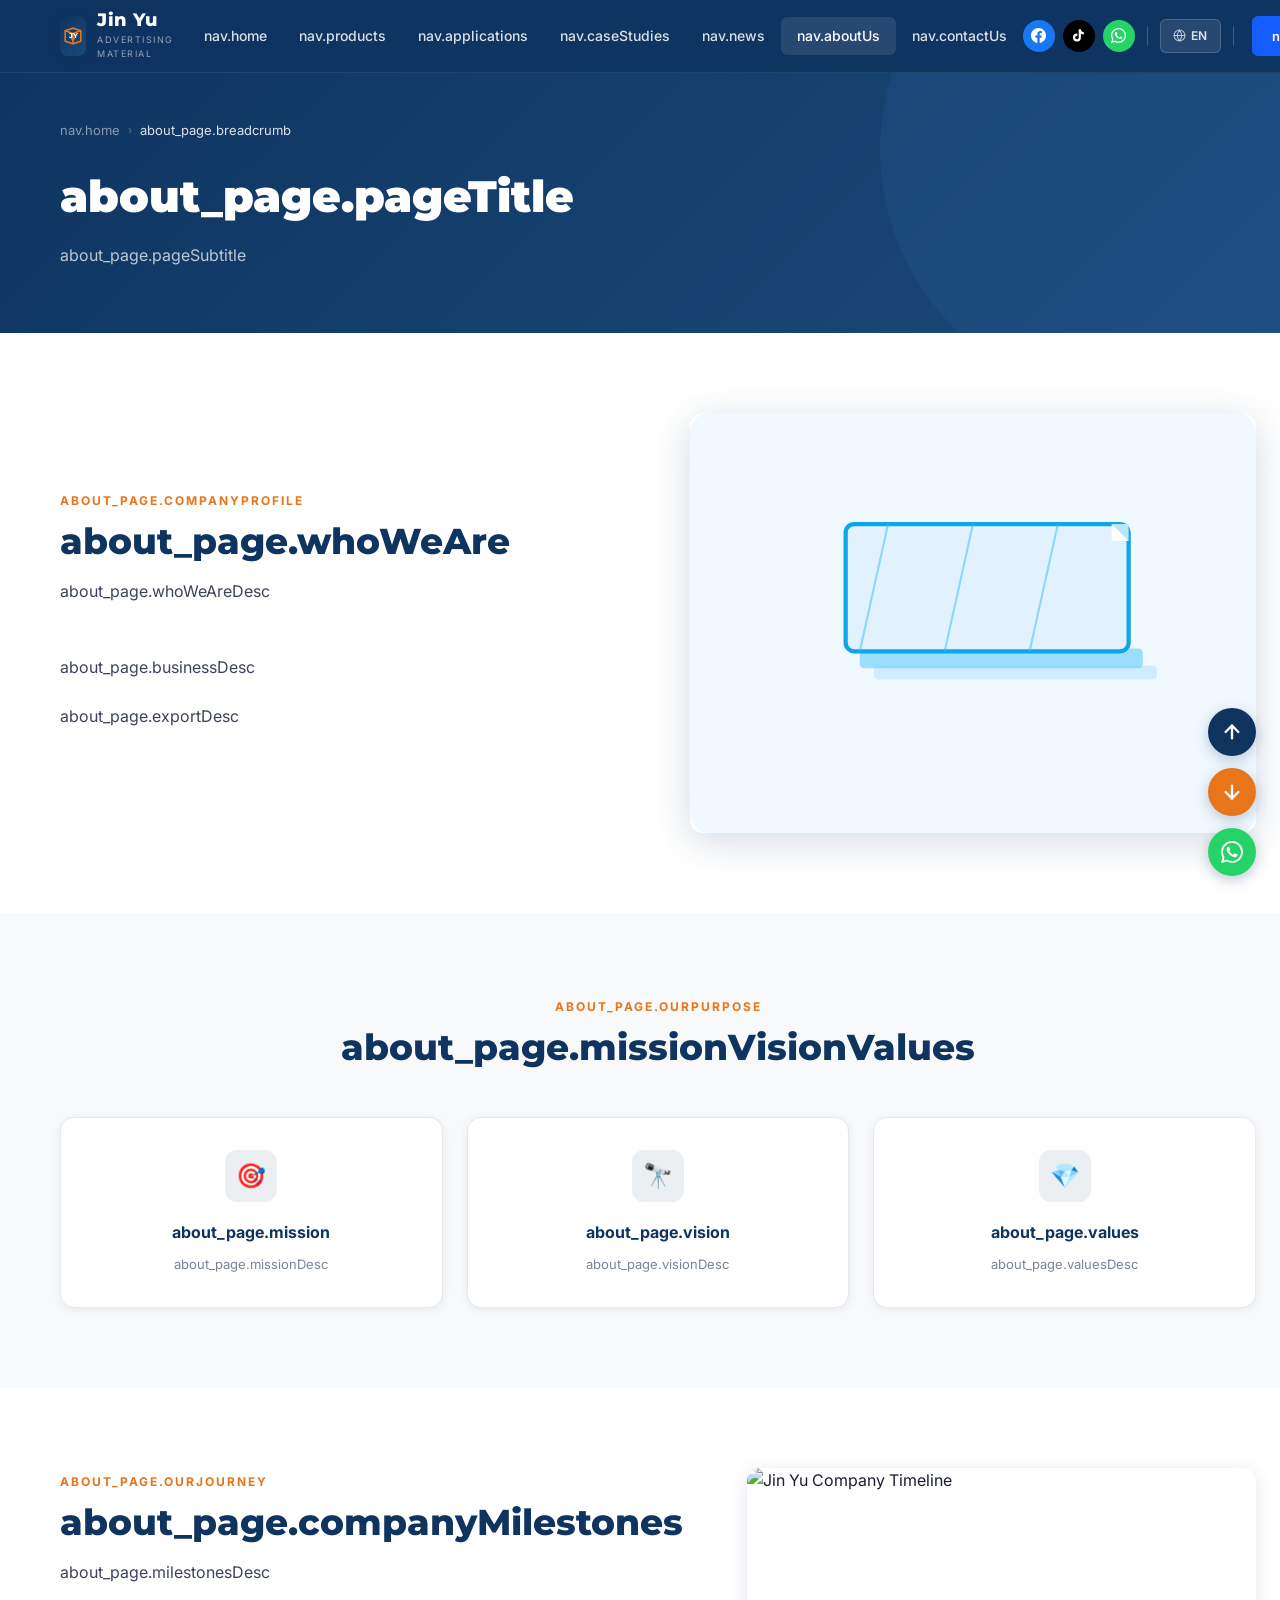
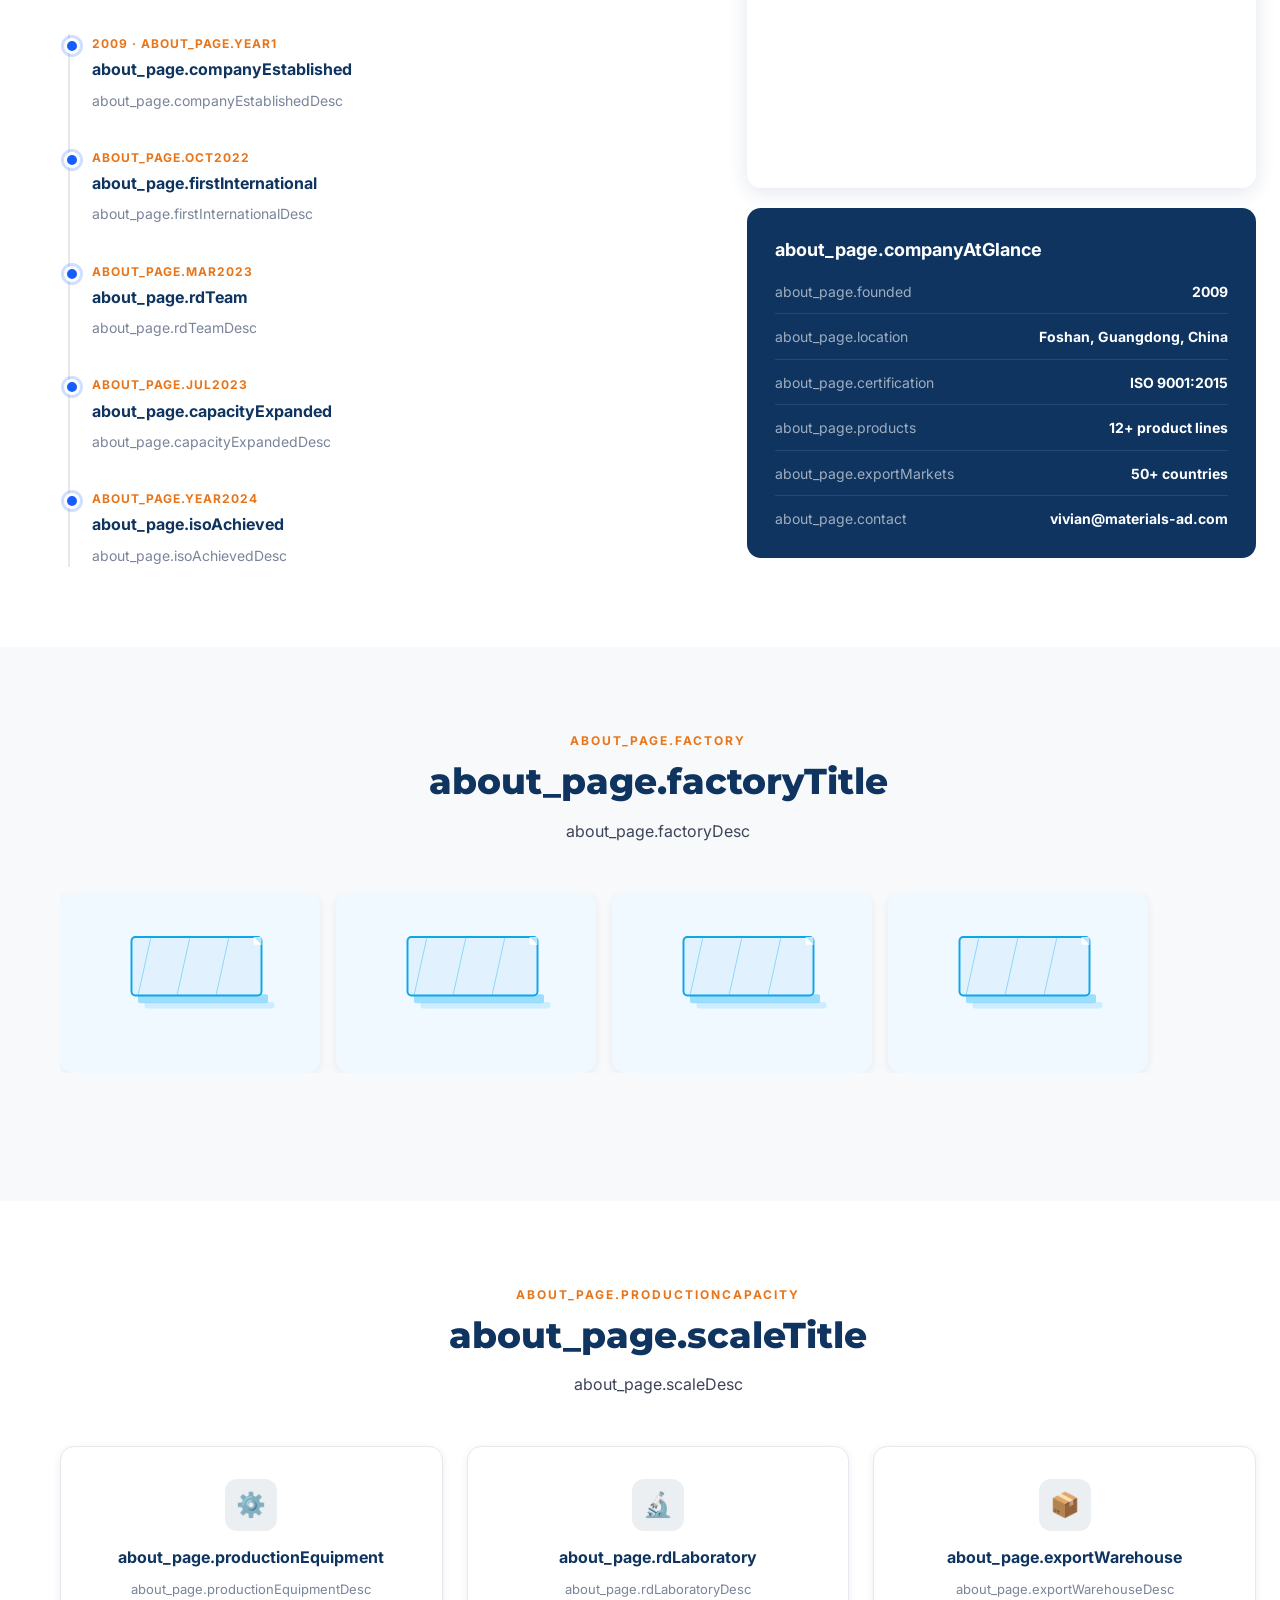
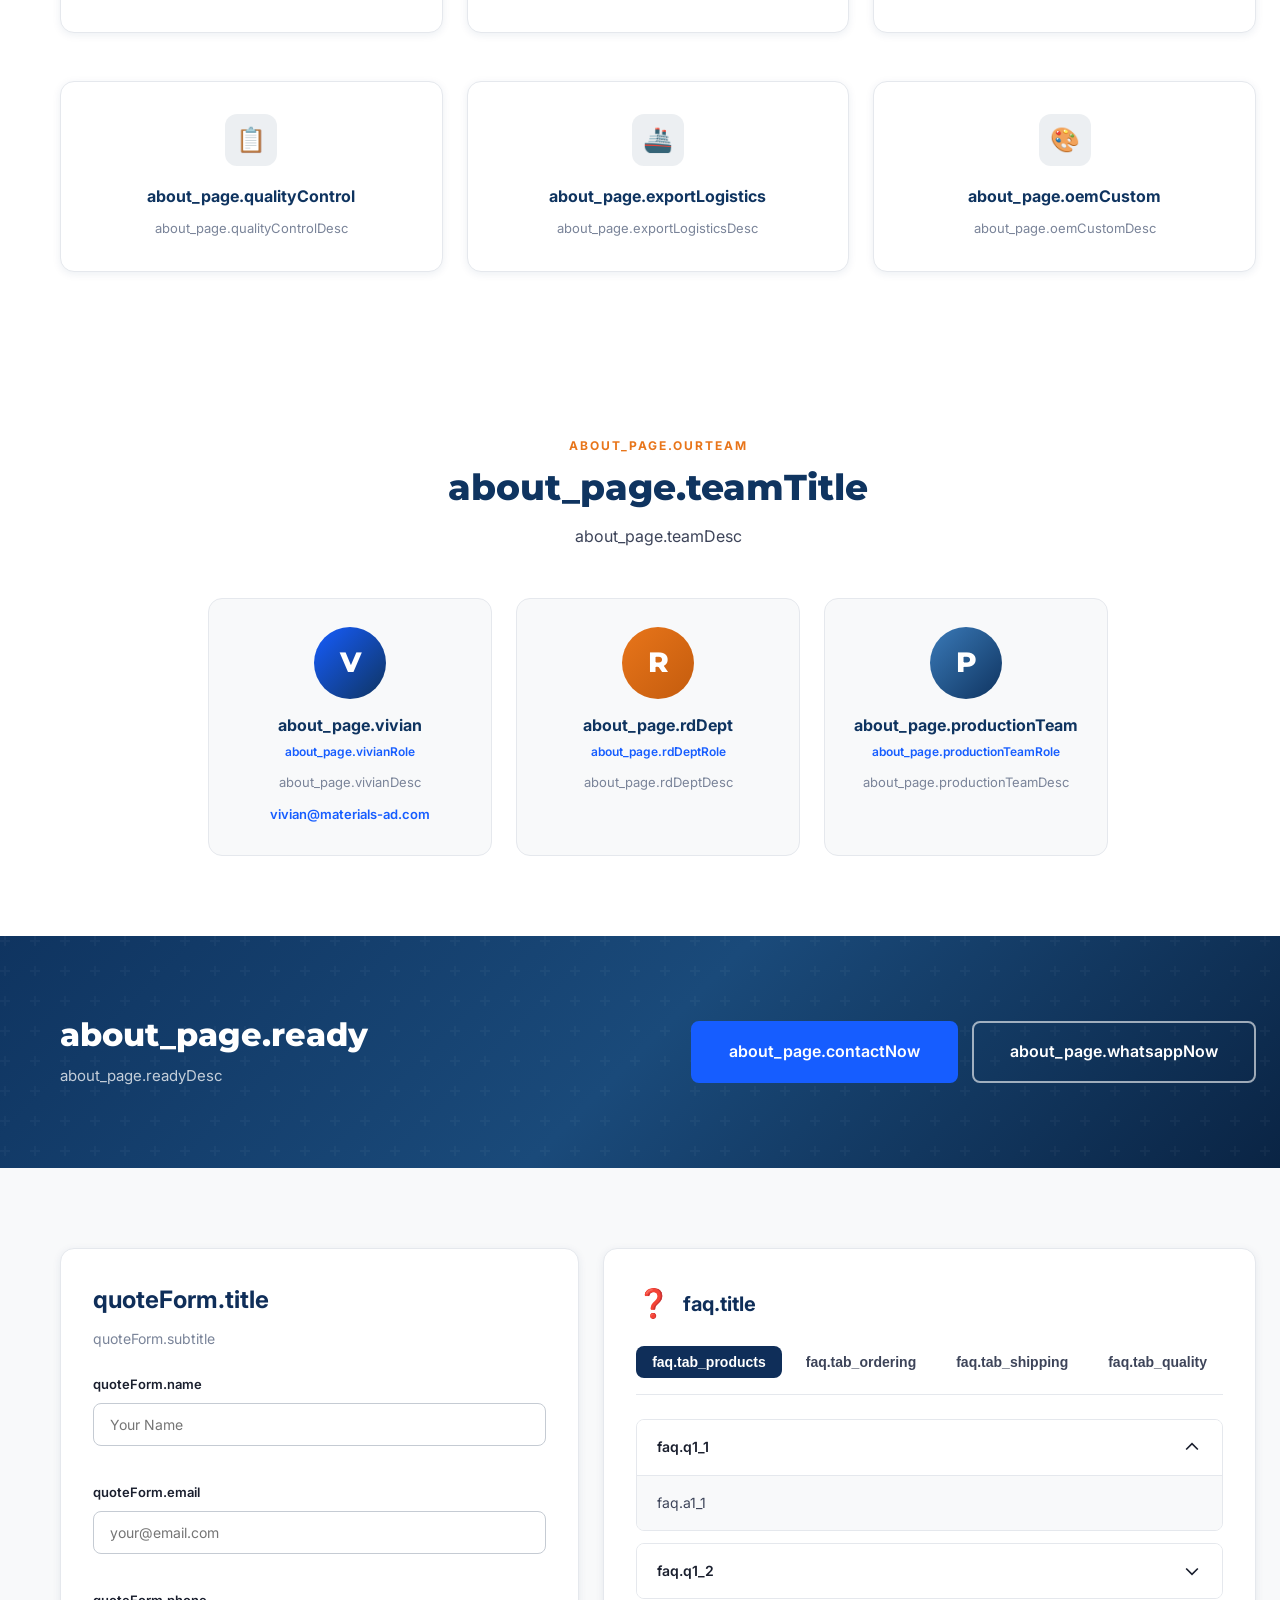
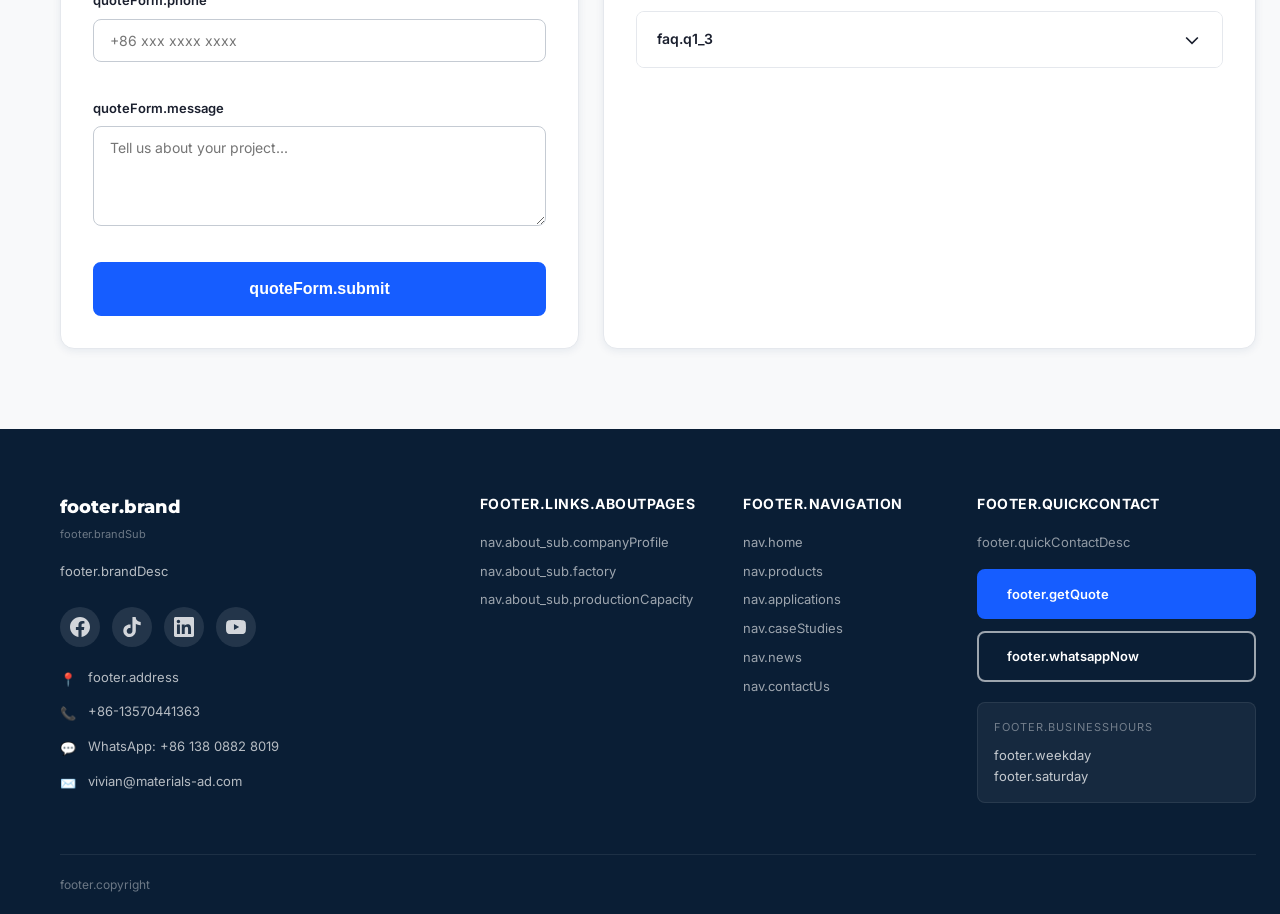
==== about.html @ 08050e9d "init frontend 2026" ====
﻿<!DOCTYPE html>
<html lang="en">
<head>
  <meta charset="UTF-8" />
  <meta name="viewport" content="width=device-width, initial-scale=1.0" />
  <title>About Us – Company Profile, Factory, Certificates | Jin Yu Advertising Material</title>
  <meta name="description" content="Foshan Jin Yu Advertising Material Co., Ltd – established 2009, ISO 9001 certified manufacturer in Foshan China. Company profile, factory facilities, production capacity and certifications." />
  <meta name="keywords" content="Jin Yu advertising material company profile, Foshan advertising manufacturer, ISO 9001 PVC foam board factory, advertising material exporter China" />
  <link rel="canonical" href="https://www.jinyu2021.com/about.html" />
  <link rel="stylesheet" href="styles.css" />
  <script src="i18n.js?v=13"></script>
  <script src="api.js"></script>
</head>
<body id="top">

<nav class="navbar" id="navbar">
  <div class="container">
    <div class="nav-inner">
      <a href="index.html" class="nav-logo">
        <div class="logo-icon">
          <svg viewBox="0 0 40 40" fill="none" xmlns="http://www.w3.org/2000/svg">
            <path d="M8 28V12L20 8L32 12V28L20 32L8 28Z" stroke="#E8751A" stroke-width="2.5" fill="none"/>
            <path d="M8 12L20 16L32 12" stroke="#E8751A" stroke-width="2.5"/>
            <path d="M20 16V32" stroke="#E8751A" stroke-width="2.5"/>
            <circle cx="20" cy="24" r="3" fill="#E8751A"/>
            <text x="20" y="23" text-anchor="middle" fill="white" font-size="10" font-weight="800" font-family="Montserrat">JY</text>
          </svg>
        </div>
        <div class="logo-text"><div class="logo-name">Jin Yu</div><div class="logo-sub">Advertising Material</div></div>
      </a>
      <ul class="nav-menu" id="navMenu">
        <li class="nav-item"><a href="index.html" class="nav-link" data-i18n="nav.home">Home</a></li>
        <li class="nav-item">
          <a href="products.html" class="nav-link" data-i18n="nav.products">Products <svg viewBox="0 0 10 6" fill="none" xmlns="http://www.w3.org/2000/svg"><path d="M1 1l4 4 4-4" stroke="currentColor" stroke-width="1.5" stroke-linecap="round"/></svg></a>
          <div class="dropdown">
            <a href="products.html#advertising-media" data-i18n="products_page.cat.advertisingMedia">Advertising Media</a>
            <a href="products.html#advertising-panel" data-i18n="products_page.cat.advertisingPanel">Advertising Panel</a>
            <a href="products.html#display-stand" data-i18n="products_page.cat.displayStand">Display Stand</a>
            <a href="products.html#accessory" data-i18n="products_page.cat.accessory">Accessory</a>
          </div>
        </li>
        <li class="nav-item">
          <a href="applications.html" class="nav-link" data-i18n="nav.applications">Applications <svg viewBox="0 0 10 6" fill="none"><path d="M1 1l4 4 4-4" stroke="currentColor" stroke-width="1.5" stroke-linecap="round"/></svg></a>
          <div class="dropdown">
            <a href="applications.html#sign-board" data-i18n="nav.applications_sub.signBoard">Sign Board</a>
            <a href="applications.html#light-box" data-i18n="nav.applications_sub.lightBox">Light Box</a>
            <a href="applications.html#digital-printing" data-i18n="nav.applications_sub.digitalPrinting">Digital Printing</a>
            <a href="applications.html#outdoor-advertising" data-i18n="nav.applications_sub.outdoorAdvertising">Outdoor Advertising</a>
            <a href="applications.html#exhibition-display" data-i18n="nav.applications_sub.exhibitionDisplay">Exhibition Display</a>
          </div>
        </li>
        <li class="nav-item">
          <a href="case-studies.html" class="nav-link" data-i18n="nav.caseStudies">Case Studies <svg viewBox="0 0 10 6" fill="none"><path d="M1 1l4 4 4-4" stroke="currentColor" stroke-width="1.5" stroke-linecap="round"/></svg></a>
          <div class="dropdown">
            <a href="case-studies.html#supermarket" data-i18n="nav.caseStudies_sub.supermarket">Supermarket Sign Project</a>
            <a href="case-studies.html#mall-lightbox" data-i18n="nav.caseStudies_sub.mallLightbox">Mall Light Box Project</a>
            <a href="case-studies.html#outdoor-billboard" data-i18n="nav.caseStudies_sub.outdoorBillboard">Outdoor Billboard Project</a>
            <a href="case-studies.html#shop-sign" data-i18n="nav.caseStudies_sub.shopSign">Shop Sign Project</a>
          </div>
        </li>
        <li class="nav-item">
          <a href="news.html" class="nav-link" data-i18n="nav.news">News <svg viewBox="0 0 10 6" fill="none"><path d="M1 1l4 4 4-4" stroke="currentColor" stroke-width="1.5" stroke-linecap="round"/></svg></a>
          <div class="dropdown">
            <a href="news.html#industry-knowledge" data-i18n="nav.blog_sub.industryKnowledge">Industry Knowledge</a>
            <a href="news.html#material-guide" data-i18n="nav.blog_sub.materialGuide">Material Guide</a>
            <a href="news.html#printing-technology" data-i18n="nav.blog_sub.printingTechnology">Printing Technology</a>
          </div>
        </li>
        <li class="nav-item">
          <a href="about.html" class="nav-link active" data-i18n="nav.aboutUs">About Us <svg viewBox="0 0 10 6" fill="none"><path d="M1 1l4 4 4-4" stroke="currentColor" stroke-width="1.5" stroke-linecap="round"/></svg></a>
          <div class="dropdown">
            <a href="#company-profile" data-i18n="nav.about_sub.companyProfile">Company Profile</a>
            <a href="#factory" data-i18n="nav.about_sub.factory">Factory</a>
            <a href="#production-capacity" data-i18n="nav.about_sub.productionCapacity">Production Capacity</a>
            <!-- <a href="#certificates">Certificates</a> 暂时隐藏 -->
          </div>
        </li>
        <li class="nav-item"><a href="contact.html" class="nav-link" data-i18n="nav.contactUs">Contact Us</a></li>
      </ul>
      <!-- Nav Right: Social + Lang + CTA -->
      <div class="nav-right">
        <div class="nav-social">
          <a href="https://facebook.com" target="_blank" rel="noopener" class="nav-social-icon facebook" title="Facebook">
            <svg viewBox="0 0 24 24" xmlns="http://www.w3.org/2000/svg"><path d="M24 12.073C24 5.405 18.627 0 12 0S0 5.405 0 12.073C0 18.1 4.388 23.094 10.125 24v-8.437H7.078v-3.49h3.047V9.41c0-3.025 1.792-4.697 4.533-4.697 1.312 0 2.686.236 2.686.236v2.97h-1.513c-1.491 0-1.956.93-1.956 1.886v2.267h3.328l-.532 3.49h-2.796V24C19.612 23.094 24 18.1 24 12.073z"/></svg>
          </a>
          <a href="https://tiktok.com" target="_blank" rel="noopener" class="nav-social-icon tiktok" title="TikTok">
            <svg viewBox="0 0 24 24" xmlns="http://www.w3.org/2000/svg"><path d="M19.59 6.69a4.83 4.83 0 01-3.77-4.25V2h-3.45v13.67a2.89 2.89 0 01-2.88 2.5 2.89 2.89 0 01-2.89-2.89 2.89 2.89 0 012.89-2.89c.28 0 .54.04.79.1V9.01a6.33 6.33 0 00-.79-.05 6.34 6.34 0 00-6.34 6.34 6.34 6.34 0 006.34 6.34 6.34 6.34 0 006.33-6.34V8.67a8.2 8.2 0 004.79 1.53V6.75a4.85 4.85 0 01-1.02-.06z"/></svg>
          </a>
          <a href="https://wa.me/8613808828019" target="_blank" rel="noopener" class="nav-social-icon whatsapp" title="WhatsApp">
            <svg viewBox="0 0 24 24" xmlns="http://www.w3.org/2000/svg"><path d="M17.472 14.382c-.297-.149-1.758-.867-2.03-.967-.273-.099-.471-.148-.67.15-.197.297-.767.966-.94 1.164-.173.199-.347.223-.644.075-.297-.15-1.255-.463-2.39-1.475-.883-.788-1.48-1.761-1.653-2.059-.173-.297-.018-.458.13-.606.134-.133.298-.347.446-.52.149-.174.198-.298.298-.497.099-.198.05-.371-.025-.52-.075-.149-.669-1.612-.916-2.207-.242-.579-.487-.5-.669-.51-.173-.008-.371-.01-.57-.01-.198 0-.52.074-.792.372-.272.297-1.04 1.016-1.04 2.479 0 1.462 1.065 2.875 1.213 3.074.149.198 2.096 3.2 5.077 4.487.709.306 1.262.489 1.694.625.712.227 1.36.195 1.871.118.571-.085 1.758-.719 2.006-1.413.248-.694.248-1.289.173-1.413-.074-.124-.272-.198-.57-.347m-5.421 7.403h-.004a9.87 9.87 0 01-5.031-1.378l-.361-.214-3.741.982.998-3.648-.235-.374a9.86 9.86 0 01-1.51-5.26c.001-5.45 4.436-9.884 9.888-9.884 2.64 0 5.122 1.03 6.988 2.898a9.825 9.825 0 012.893 6.994c-.003 5.45-4.437 9.884-9.885 9.884m8.413-18.297A11.815 11.815 0 0012.05 0C5.495 0 .16 5.335.157 11.892c0 2.096.547 4.142 1.588 5.945L.057 24l6.305-1.654a11.882 11.882 0 005.683 1.448h.005c6.554 0 11.89-5.335 11.893-11.893a11.821 11.821 0 00-3.48-8.413z"/></svg>
          </a>
        </div>
        <div class="nav-divider"></div>
        <div class="nav-lang" id="language-switcher">
          <div class="lang-display">
            <svg viewBox="0 0 24 24" fill="none" stroke="currentColor" stroke-width="2" stroke-linecap="round" stroke-linejoin="round"><circle cx="12" cy="12" r="10"/><line x1="2" y1="12" x2="22" y2="12"/><path d="M12 2a15.3 15.3 0 014 10 15.3 15.3 0 01-4 10 15.3 15.3 0 01-4-10 15.3 15.3 0 014-10z"/></svg>
            <span class="lang-code">EN</span>
          </div>
        </div>
        <div class="nav-divider"></div>
        <a href="contact.html" class="btn btn-primary btn-sm nav-cta" data-i18n="nav.getQuote">Get a Quote</a>
      </div>
      <div class="nav-hamburger" id="hamburger" onclick="toggleMenu()"><span></span><span></span><span></span></div>
    </div>
  </div>
</nav>

<div class="page-banner">
  <div class="container">
    <div class="breadcrumb">
      <a href="index.html" data-i18n="nav.home">Home</a><span class="sep">›</span><span class="current" data-i18n="about_page.breadcrumb">About Us</span>
    </div>
    <h1 data-i18n="about_page.pageTitle">About Foshan Jin Yu</h1>
    <p data-i18n="about_page.pageSubtitle">Professional advertising materials manufacturer integrating design, R&D, production and global sales since 2009.</p>
  </div>
</div>

<!-- COMPANY PROFILE -->
<section class="section" id="company-profile">
  <div class="container">
    <div style="display:grid;grid-template-columns:1fr 1fr;gap:64px;align-items:center;">
      <div>
        <div class="section-header">
          <div class="label" data-i18n="about_page.companyProfile">Company Profile</div>
          <h2 id="abt-intro-title" data-i18n="about_page.whoWeAre">Who We Are</h2>
          <p id="abt-intro-desc" data-i18n="about_page.whoWeAreDesc">Foshan Jin Yu Advertising Material Co., Ltd is a professional manufacturer of advertising materials established in 2009. We are located in the U+Zhigu Industrial Park, LiShui Town, Nanhai District, Foshan City, Guangdong Province – one of China's most concentrated hubs for advertising material production.</p>
        </div>
        <p id="abt-business-desc" style="color:var(--gray-700);line-height:1.8;margin-bottom:20px;" data-i18n="about_page.businessDesc">Our business integrates design, research and development, production and sales of advertising materials including self adhesive vinyl, PVC flex banner, PVC foam board, acrylic sheet, aluminum composite panel, PP hollow sheet, reflective sheeting, display stands and sign-making accessories.</p>
        <p id="abt-export-desc" style="color:var(--gray-700);line-height:1.8;margin-bottom:28px;" data-i18n="about_page.exportDesc">We export to Southeast Asia, Europe, the Americas, the Middle East and other global markets. Our products are known for durability, customizability, and competitive factory-direct pricing.</p>
      </div>
      <div>
        <img id="abt-company-img" src="/images/acrylic-sheet.svg" alt="Jin Yu Company Overview" style="width:100%;height:420px;object-fit:cover;border-radius:var(--radius-lg);box-shadow:var(--shadow-lg);" />
      </div>
    </div>
  </div>
</section>

<!-- COMPANY MISSION -->
<section class="section bg-light">
  <div class="container">
    <div class="section-header center">
      <div class="label" data-i18n="about_page.ourPurpose">Our Purpose</div>
      <h2 data-i18n="about_page.missionVisionValues">Mission, Vision &amp; Values</h2>
    </div>
    <div class="grid-3">
      <div class="feature-card" style="text-align:center;">
        <div class="feature-icon" style="margin:0 auto 18px;">🎯</div>
        <h3 data-i18n="about_page.mission">Mission</h3>
        <p id="abt-mission" data-i18n="about_page.missionDesc">To provide advertising professionals and sign-making businesses worldwide with reliable, high-quality materials that enable outstanding creative work at competitive factory-direct prices.</p>
      </div>
      <div class="feature-card" style="text-align:center;">
        <div class="feature-icon" style="margin:0 auto 18px;">🔭</div>
        <h3 data-i18n="about_page.vision">Vision</h3>
        <p id="abt-vision" data-i18n="about_page.visionDesc">To become a globally recognized name in advertising material manufacturing – known for product innovation, quality consistency, and strong long-term customer partnerships.</p>
      </div>
      <div class="feature-card" style="text-align:center;">
        <div class="feature-icon" style="margin:0 auto 18px;">💎</div>
        <h3 data-i18n="about_page.values">Values</h3>
        <p id="abt-values" data-i18n="about_page.valuesDesc">Quality first. Honest dealing. Continuous improvement. Customer-centric development. Every product batch must meet the standard we set for ourselves – not just what's acceptable.</p>
      </div>
    </div>
  </div>
</section>

<!-- COMPANY HISTORY / TIMELINE -->
<section class="section" id="company-history">
  <div class="container">
    <div style="display:grid;grid-template-columns:1fr 1fr;gap:64px;align-items:start;">
      <div>
        <div class="section-header">
          <div class="label" data-i18n="about_page.ourJourney">Our Journey</div>
          <h2 data-i18n="about_page.companyMilestones">Company Milestones</h2>
          <p data-i18n="about_page.milestonesDesc">From a fresh start in 2009 to an ISO-certified global exporter – here's how we got here.</p>
        </div>
        <div id="abt-timeline" class="timeline">
          <div class="timeline-item">
            <div class="timeline-dot"></div>
            <div class="timeline-date">2009 · <span data-i18n="about_page.year1">Year 1</span></div>
            <h3 data-i18n="about_page.companyEstablished">Company Established</h3>
            <p data-i18n="about_page.companyEstablishedDesc">Foshan Jin Yu Advertising Material Co., Ltd officially founded in Nanhai District, Foshan. Initial product range focused on PVC foam board and self adhesive vinyl for domestic market supply.</p>
          </div>
          <div class="timeline-item">
            <div class="timeline-dot"></div>
            <div class="timeline-date"><span data-i18n="about_page.oct2022">October 2022</span></div>
            <h3 data-i18n="about_page.firstInternational">First International Clients – Canton Fair</h3>
            <p data-i18n="about_page.firstInternationalDesc">Participated in the Canton Fair (China Import and Export Fair) for the first time. Successfully established partnerships with overseas buyers from Southeast Asia, the Middle East, and Europe.</p>
          </div>
          <div class="timeline-item">
            <div class="timeline-dot"></div>
            <div class="timeline-date"><span data-i18n="about_page.mar2023">March 2023</span></div>
            <h3 data-i18n="about_page.rdTeam">R&D Team Established</h3>
            <p data-i18n="about_page.rdTeamDesc">Dedicated research and development team formed to drive product innovation, custom formulation development, and technical support capabilities for international clients.</p>
          </div>
          <div class="timeline-item">
            <div class="timeline-dot"></div>
            <div class="timeline-date"><span data-i18n="about_page.jul2023">July 2023</span></div>
            <h3 data-i18n="about_page.capacityExpanded">Production Capacity Expanded</h3>
            <p data-i18n="about_page.capacityExpandedDesc">Significant investment in new production lines and advanced equipment. Manufacturing capacity increased substantially to meet growing international order volumes across all product categories.</p>
          </div>
          <div class="timeline-item">
            <div class="timeline-dot"></div>
            <div class="timeline-date"><span data-i18n="about_page.year2024">2024</span></div>
            <h3 data-i18n="about_page.isoAchieved">ISO 9001 Certification Achieved</h3>
            <p data-i18n="about_page.isoAchievedDesc">Successfully completed ISO 9001:2015 quality management system certification. Full quality documentation, process controls, and continuous improvement systems formalized across all operations.</p>
          </div>
        </div>
      </div>
      <div style="position:sticky;top:100px;">
        <img id="abt-timeline-img" src="https://images.unsplash.com/photo-1581091226825-a6a2a5aee158?w=800&q=80" alt="Jin Yu Company Timeline" style="width:100%;height:320px;object-fit:cover;border-radius:var(--radius-lg);box-shadow:var(--shadow-md);" />
        <div style="background:var(--primary);border-radius:var(--radius-lg);padding:28px;margin-top:20px;color:white;">
          <h3 style="font-size:18px;font-weight:700;margin-bottom:16px;" data-i18n="about_page.companyAtGlance">Company at a Glance</h3>
          <div style="display:flex;flex-direction:column;gap:12px;">
            <div style="display:flex;justify-content:space-between;font-size:14px;border-bottom:1px solid rgba(255,255,255,0.1);padding-bottom:10px;">
              <span style="color:rgba(255,255,255,0.6);" data-i18n="about_page.founded">Founded</span>
              <strong id="abt-founded">2009</strong>
            </div>
            <div style="display:flex;justify-content:space-between;font-size:14px;border-bottom:1px solid rgba(255,255,255,0.1);padding-bottom:10px;">
              <span style="color:rgba(255,255,255,0.6);" data-i18n="about_page.location">Location</span>
              <strong id="abt-location">Foshan, Guangdong, China</strong>
            </div>
            <div style="display:flex;justify-content:space-between;font-size:14px;border-bottom:1px solid rgba(255,255,255,0.1);padding-bottom:10px;">
              <span style="color:rgba(255,255,255,0.6);" data-i18n="about_page.certification">Certification</span>
              <strong id="abt-certification">ISO 9001:2015</strong>
            </div>
            <div style="display:flex;justify-content:space-between;font-size:14px;border-bottom:1px solid rgba(255,255,255,0.1);padding-bottom:10px;">
              <span style="color:rgba(255,255,255,0.6);" data-i18n="about_page.products">Products</span>
              <strong id="abt-product-lines">12+ product lines</strong>
            </div>
            <div style="display:flex;justify-content:space-between;font-size:14px;border-bottom:1px solid rgba(255,255,255,0.1);padding-bottom:10px;">
              <span style="color:rgba(255,255,255,0.6);" data-i18n="about_page.exportMarkets">Export Markets</span>
              <strong id="abt-export-markets">50+ countries</strong>
            </div>
            <div style="display:flex;justify-content:space-between;font-size:14px;">
              <span style="color:rgba(255,255,255,0.6);" data-i18n="about_page.contact">Contact</span>
              <strong id="abt-contact-email">vivian@materials-ad.com</strong>
            </div>
          </div>
        </div>
      </div>
    </div>
  </div>
</section>

<!-- FACTORY -->
<section class="section bg-light" id="factory">
  <div class="container">
    <div class="section-header center">
      <div class="label" data-i18n="about_page.factory">Our Factory</div>
      <h2 data-i18n="about_page.factoryTitle">State-of-the-Art Manufacturing Facility</h2>
      <p data-i18n="about_page.factoryDesc">Located in U+Zhigu Industrial Park, LiShui Town, Nanhai District – one of Foshan's premium industrial zones dedicated to advanced manufacturing.</p>
    </div>
    <div id="abt-factory-grid" class="factory-gallery" style="display:flex;gap:16px;margin-bottom:48px;flex-wrap:nowrap;overflow-x:auto;">
      <div class="factory-thumb" onclick="openFactoryLightbox(this)">
        <img id="abt-factory-img-0" src="/images/acrylic-sheet.svg" alt="Jin Yu Factory Exterior" style="width:260px;height:180px;object-fit:cover;border-radius:var(--radius-lg);box-shadow:var(--shadow-sm);cursor:pointer;transition:transform 0.2s;" />
      </div>
      <div class="factory-thumb" onclick="openFactoryLightbox(this)">
        <img id="abt-factory-img-1" src="/images/acrylic-sheet.svg" alt="Jin Yu Factory Production Line" style="width:260px;height:180px;object-fit:cover;border-radius:var(--radius-lg);box-shadow:var(--shadow-sm);cursor:pointer;transition:transform 0.2s;" />
      </div>
      <div class="factory-thumb" onclick="openFactoryLightbox(this)">
        <img id="abt-factory-img-2" src="/images/acrylic-sheet.svg" alt="Jin Yu Factory Equipment" style="width:260px;height:180px;object-fit:cover;border-radius:var(--radius-lg);box-shadow:var(--shadow-sm);cursor:pointer;transition:transform 0.2s;" />
      </div>
      <div class="factory-thumb" onclick="openFactoryLightbox(this)">
        <img id="abt-factory-img-3" src="/images/acrylic-sheet.svg" alt="Jin Yu Factory Quality Control" style="width:260px;height:180px;object-fit:cover;border-radius:var(--radius-lg);box-shadow:var(--shadow-sm);cursor:pointer;transition:transform 0.2s;" />
      </div>
    </div>
  </div>
</section>

<!-- Factory Lightbox -->
<div id="factory-lightbox" class="factory-lightbox" style="display:none;position:fixed;top:0;left:0;width:100%;height:100%;background:rgba(0,0,0,0.92);z-index:9999;justify-content:center;align-items:center;flex-direction:column;" onclick="closeFactoryLightbox(event)">
  <img id="factory-lightbox-img" src="" alt="" style="max-width:90%;max-height:85vh;object-fit:contain;border-radius:8px;box-shadow:0 20px 60px rgba(0,0,0,0.5);" />
  <p id="factory-lightbox-caption" style="color:#fff;margin-top:16px;font-size:15px;text-align:center;max-width:600px;"></p>
  <button onclick="closeFactoryLightbox(event)" style="position:absolute;top:20px;right:30px;background:rgba(255,255,255,0.15);border:none;color:#fff;font-size:28px;width:44px;height:44px;border-radius:50%;cursor:pointer;line-height:1;">&times;</button>
</div>

<style>
.factory-thumb img:hover { transform: scale(1.03); }
@media (max-width: 768px) {
  #abt-factory-grid { flex-wrap: wrap !important; justify-content: center; }
  .factory-thumb img { width: calc(50% - 8px) !important; }
}
</style>

<script>
function openFactoryLightbox(thumb) {
  var img = thumb.querySelector('img');
  var lightbox = document.getElementById('factory-lightbox');
  var lightboxImg = document.getElementById('factory-lightbox-img');
  var caption = document.getElementById('factory-lightbox-caption');
  lightboxImg.src = img.src;
  lightboxImg.alt = img.alt;
  caption.textContent = img.alt;
  lightbox.style.display = 'flex';
  document.body.style.overflow = 'hidden';
}
function closeFactoryLightbox(e) {
  if (e.target.id === 'factory-lightbox' || e.target.tagName === 'BUTTON' || e.target.textContent === '×') {
    document.getElementById('factory-lightbox').style.display = 'none';
    document.body.style.overflow = '';
  }
}
</script>

<!-- PRODUCTION CAPACITY -->
<section class="section" id="production-capacity">
  <div class="container">
    <div class="section-header center">
      <div class="label" data-i18n="about_page.productionCapacity">Production Capacity</div>
      <h2 data-i18n="about_page.scaleTitle">Scale to Meet Your Volume Requirements</h2>
      <p data-i18n="about_page.scaleDesc">Following our 2013 capacity expansion, we can handle large-scale orders with consistent quality from first sample to final batch.</p>
    </div>
    <div class="grid-3" style="margin-bottom:48px;">
      <div class="feature-card" style="text-align:center;">
        <div class="feature-icon" style="margin:0 auto 14px;">⚙️</div>
        <h3 id="cap-title-0" data-i18n="about_page.productionEquipment">Production Equipment</h3>
        <p id="cap-desc-0" data-i18n="about_page.productionEquipmentDesc">Advanced extrusion lines, calendering equipment, coating machines, and slitting systems expanded in 2013</p>
      </div>
      <div class="feature-card" style="text-align:center;">
        <div class="feature-icon" style="margin:0 auto 14px;">🔬</div>
        <h3 id="cap-title-1" data-i18n="about_page.rdLaboratory">R&D Laboratory</h3>
        <p id="cap-desc-1" data-i18n="about_page.rdLaboratoryDesc">In-house testing lab and R&D team for custom formulation, product development, and quality verification</p>
      </div>
      <div class="feature-card" style="text-align:center;">
        <div class="feature-icon" style="margin:0 auto 14px;">📦</div>
        <h3 id="cap-title-2" data-i18n="about_page.exportWarehouse">Export Warehouse</h3>
        <p id="cap-desc-2" data-i18n="about_page.exportWarehouseDesc">Dedicated export packaging zone with moisture-proof and shock-resistant packing for international shipping</p>
      </div>
    </div>
    <div class="grid-3">
      <div class="feature-card">
        <div class="feature-icon">📋</div>
        <h3 id="cap-title-3" data-i18n="about_page.qualityControl">Quality Control Process</h3>
        <p id="cap-desc-3" data-i18n="about_page.qualityControlDesc">Raw material incoming inspection → in-process quality checks → final product testing → packaging verification → pre-shipment inspection available.</p>
      </div>
      <div class="feature-card">
        <div class="feature-icon">🚢</div>
        <h3 id="cap-title-4" data-i18n="about_page.exportLogistics">Export Logistics</h3>
        <p id="cap-desc-4" data-i18n="about_page.exportLogisticsDesc">FOB Guangzhou / Foshan. LCL and FCL available. We work with major freight forwarders and can assist with customs documentation, COO, and inspection certificates.</p>
      </div>
      <div class="feature-card">
        <div class="feature-icon">🎨</div>
        <h3 id="cap-title-5" data-i18n="about_page.oemCustom">OEM / Custom Orders</h3>
        <p id="cap-desc-5" data-i18n="about_page.oemCustomDesc">Private label packaging, custom specifications, color matching, and dedicated production runs available for established importers and distributors.</p>
      </div>
    </div>
  </div>
</section>

<!-- CERTIFICATES - 暂时隐藏（保留代码，需要时取消注释即可恢复）
<section class="section bg-light" id="certificates">
  <div class="container">
    <div class="section-header center">
      <div class="label" data-i18n="about_page.certificates">Certifications</div>
      <h2 data-i18n="about_page.certTitle">Quality &amp; Compliance Credentials</h2>
      <p data-i18n="about_page.certDesc">Our certifications demonstrate our commitment to internationally recognized quality management standards and product compliance.</p>
    </div>
    <div id="abt-certs-grid" style="display:grid;grid-template-columns:repeat(3,1fr);gap:24px;max-width:900px;margin:0 auto;">
      <div style="background:white;border-radius:var(--radius-lg);padding:36px 24px;text-align:center;box-shadow:var(--shadow-sm);border:1px solid var(--gray-200);">
        <div style="font-size:48px;margin-bottom:16px;">🏅</div>
        <h3 style="font-family:Montserrat,sans-serif;font-size:20px;font-weight:800;color:var(--primary);margin-bottom:8px;" data-i18n="about_page.iso9001">ISO 9001:2015</h3>
        <p style="font-size:13px;color:var(--gray-500);line-height:1.65;" data-i18n="about_page.iso9001Desc">Quality Management System certification. Achieved in 2024. Covers all manufacturing operations including vinyl, board products and accessories.</p>
        <div style="margin-top:16px;padding:10px;background:rgba(22,93,255,0.06);border-radius:var(--radius);font-size:12px;color:var(--accent-blue);font-weight:700;" data-i18n="about_page.valid">Valid &amp; Current</div>
      </div>
      <div style="background:white;border-radius:var(--radius-lg);padding:36px 24px;text-align:center;box-shadow:var(--shadow-sm);border:1px solid var(--gray-200);">
        <div style="font-size:48px;margin-bottom:16px;">🌿</div>
        <h3 style="font-family:Montserrat,sans-serif;font-size:20px;font-weight:800;color:var(--primary);margin-bottom:8px;" data-i18n="about_page.reachRohs">REACH / RoHS</h3>
        <p style="font-size:13px;color:var(--gray-500);line-height:1.65;" data-i18n="about_page.reachRohsDesc">EU chemical and hazardous substance compliance for applicable product lines. Supporting documentation provided for EU import requirements.</p>
        <div style="margin-top:16px;padding:10px;background:rgba(22,93,255,0.06);border-radius:var(--radius);font-size:12px;color:var(--accent-blue);font-weight:700;" data-i18n="about_page.onRequest">On Request</div>
      </div>
      <div style="background:white;border-radius:var(--radius-lg);padding:36px 24px;text-align:center;box-shadow:var(--shadow-sm);border:1px solid var(--gray-200);">
        <div style="font-size:48px;margin-bottom:16px;">📄</div>
        <h3 style="font-family:Montserrat,sans-serif;font-size:20px;font-weight:800;color:var(--primary);margin-bottom:8px;" data-i18n="about_page.testReports">Test Reports</h3>
        <p style="font-size:13px;color:var(--gray-500);line-height:1.65;" data-i18n="about_page.testReportsDesc">Third-party laboratory test reports for physical performance, weather resistance, fire rating and other product-specific certifications available per product line.</p>
        <div style="margin-top:16px;padding:10px;background:rgba(22,93,255,0.06);border-radius:var(--radius);font-size:12px;color:var(--accent-blue);font-weight:700;" data-i18n="about_page.onRequest">On Request</div>
      </div>
    </div>
    <div style="text-align:center;margin-top:32px;">
      <p style="color:var(--gray-700);margin-bottom:16px;" data-i18n="about_page.needCert">Need specific certification documentation for your import requirements?</p>
      <a href="contact.html" class="btn btn-primary" data-i18n="about_page.requestCert">Request Certificate Copies</a>
    </div>
  </div>
</section>
-->

<!-- TEAM -->
<section class="section">
  <div class="container">
    <div class="section-header center">
      <div class="label" data-i18n="about_page.ourTeam">Our Team</div>
      <h2 data-i18n="about_page.teamTitle">People Behind Jin Yu</h2>
      <p data-i18n="about_page.teamDesc">Our team combines manufacturing expertise, international trade experience, and technical knowledge to serve global B2B clients professionally.</p>
    </div>
    <div id="abt-team-grid" class="grid-3" style="max-width:900px;margin:0 auto;">
      <div style="text-align:center;padding:28px 20px;background:var(--gray-50);border-radius:var(--radius-lg);border:1px solid var(--gray-200);">
        <div style="width:72px;height:72px;background:linear-gradient(135deg,var(--accent-blue),var(--primary));border-radius:50%;display:flex;align-items:center;justify-content:center;font-size:28px;font-weight:800;color:white;margin:0 auto 14px;font-family:Montserrat,sans-serif;">V</div>
        <h3 style="font-size:16px;font-weight:700;color:var(--primary);margin-bottom:4px;" data-i18n="about_page.vivian">Vivian</h3>
        <div style="font-size:12px;color:var(--accent-blue);font-weight:600;margin-bottom:10px;" data-i18n="about_page.vivianRole">Export Sales Manager</div>
        <p style="font-size:13px;color:var(--gray-500);" data-i18n="about_page.vivianDesc">International B2B sales, client relations and export documentation. Direct contact for all international enquiries.</p>
        <a href="mailto:vivian@materials-ad.com" style="display:inline-block;margin-top:12px;font-size:13px;color:var(--accent-blue);font-weight:600;">vivian@materials-ad.com</a>
      </div>
      <div style="text-align:center;padding:28px 20px;background:var(--gray-50);border-radius:var(--radius-lg);border:1px solid var(--gray-200);">
        <div style="width:72px;height:72px;background:linear-gradient(135deg,var(--orange),#c45c0e);border-radius:50%;display:flex;align-items:center;justify-content:center;font-size:28px;font-weight:800;color:white;margin:0 auto 14px;font-family:Montserrat,sans-serif;">R</div>
        <h3 style="font-size:16px;font-weight:700;color:var(--primary);margin-bottom:4px;" data-i18n="about_page.rdDept">R&amp;D Department</h3>
        <div style="font-size:12px;color:var(--accent-blue);font-weight:600;margin-bottom:10px;" data-i18n="about_page.rdDeptRole">Technical Development Team</div>
        <p style="font-size:13px;color:var(--gray-500);" data-i18n="about_page.rdDeptDesc">Product innovation, custom formulation, quality control, and technical documentation for international compliance requirements.</p>
      </div>
      <div style="text-align:center;padding:28px 20px;background:var(--gray-50);border-radius:var(--radius-lg);border:1px solid var(--gray-200);">
        <div style="width:72px;height:72px;background:linear-gradient(135deg,#3a7ab8,var(--primary));border-radius:50%;display:flex;align-items:center;justify-content:center;font-size:28px;font-weight:800;color:white;margin:0 auto 14px;font-family:Montserrat,sans-serif;">P</div>
        <h3 style="font-size:16px;font-weight:700;color:var(--primary);margin-bottom:4px;" data-i18n="about_page.productionTeam">Production Team</h3>
        <div style="font-size:12px;color:var(--accent-blue);font-weight:600;margin-bottom:10px;" data-i18n="about_page.productionTeamRole">Manufacturing &amp; QC</div>
        <p style="font-size:13px;color:var(--gray-500);" data-i18n="about_page.productionTeamDesc">Experienced production workforce operating our expanded manufacturing facility with ISO 9001 quality procedures.</p>
      </div>
    </div>
  </div>
</section>

<section class="section cta-banner">
  <div class="container">
    <div class="cta-content">
      <div class="cta-text">
        <h2 data-i18n="about_page.ready">Ready to Start a Partnership?</h2>
        <p data-i18n="about_page.readyDesc">We welcome inquiries from distributors, importers, sign-making companies, and print shop owners worldwide. Let's build a long-term business relationship.</p>
      </div>
      <div class="cta-actions">
        <a href="contact.html" class="btn btn-primary btn-lg" data-i18n="about_page.contactNow">Contact Us Now</a>
        <a href="https://wa.me/8613808828019" target="_blank" class="btn btn-outline btn-lg" data-i18n="about_page.whatsappNow">WhatsApp</a>
      </div>
    </div>
  </div>
</section>

<!-- ========== QUOTE & FAQ ========== -->
<section class="section bg-light" id="quote-faq">
  <div class="container">
    <div class="grid-2">
      <!-- Left: Quote Form -->
      <div class="quote-form-box">
        <h2 class="quote-title" data-i18n="quoteForm.title">Send Us Your Project Details</h2>
        <p class="quote-subtitle" data-i18n="quoteForm.subtitle">Get a Quote Within 24 Hours</p>
        <form class="quote-form">
          <div class="form-group">
            <label for="quote-name" data-i18n="quoteForm.name">Name *</label>
            <input type="text" id="quote-name" class="form-input" data-i18n-placeholder="quoteForm.namePlaceholder" placeholder="Your Name" required>
          </div>
          <div class="form-group">
            <label for="quote-email" data-i18n="quoteForm.email">Email *</label>
            <input type="email" id="quote-email" class="form-input" data-i18n-placeholder="quoteForm.emailPlaceholder" placeholder="your@email.com" required>
          </div>
          <div class="form-group">
            <label for="quote-phone" data-i18n="quoteForm.phone">Phone *</label>
            <input type="tel" id="quote-phone" class="form-input" data-i18n-placeholder="quoteForm.phonePlaceholder" placeholder="+86 xxx xxxx xxxx" required>
          </div>
          <div class="form-group">
            <label for="quote-message" data-i18n="quoteForm.message">Message *</label>
            <textarea id="quote-message" class="form-textarea" data-i18n-placeholder="quoteForm.messagePlaceholder" placeholder="Tell us about your project..." rows="4" required></textarea>
          </div>
          <button type="submit" class="btn btn-primary btn-lg" style="width: 100%; justify-content: center;" data-i18n="quoteForm.submit">Submit</button>
        </form>
      </div>

      <!-- Right: FAQ -->
      <div class="faq-box">
        <div class="faq-header">
          <span class="faq-icon">❓</span>
          <h2 class="faq-title" data-i18n="faq.title">We're Here to Answer All Your Questions</h2>
        </div>
        <div class="faq-tabs">
          <button class="faq-tab active" data-tab="products" data-i18n="faq.tab_products">Products</button>
          <button class="faq-tab" data-tab="ordering" data-i18n="faq.tab_ordering">Ordering & Payment</button>
          <button class="faq-tab" data-tab="shipping" data-i18n="faq.tab_shipping">Shipping & Delivery</button>
          <button class="faq-tab" data-tab="quality" data-i18n="faq.tab_quality">Quality & Certification</button>
        </div>
        <div class="faq-content show" id="products-faq">
          <!-- FAQ 1: Expanded -->
          <div class="faq-item expanded">
            <div class="faq-question">
              <span data-i18n="faq.q1_1">What are your main products?</span>
              
              <svg class="faq-arrow" viewBox="0 0 24 24" fill="none" stroke="currentColor" stroke-width="2">
                <path d="M19 9l-7 7-7-7"/>
              </svg>
            </div>
            <div class="faq-answer show" data-i18n="faq.a1_1">
              We specialize in Self Adhesive Vinyl, PVC Flex Banner, Cutting Plotter Film, Acrylic Sheet, PVC Foam Board, and Display Equipment. We also offer custom specifications according to your requirements.
            </div>
          </div>
          <!-- FAQ 2: Collapsed -->
          <div class="faq-item">
            <div class="faq-question">
              <span data-i18n="faq.q1_2">Do you offer custom sizes and specifications?</span>
              
              <svg class="faq-arrow" viewBox="0 0 24 24" fill="none" stroke="currentColor" stroke-width="2">
                <path d="M19 9l-7 7-7-7"/>
              </svg>
            </div>
            <div class="faq-answer" data-i18n="faq.a1_2">
              Yes, we offer custom sizes, thickness, and specifications. Please provide your detailed requirements, and our team will provide a solution tailored to your needs.
            </div>
          </div>
          <!-- FAQ 3: Collapsed -->
          <div class="faq-item">
            <div class="faq-question">
              <span data-i18n="faq.q1_3">What is your minimum order quantity (MOQ)?</span>
              
              <svg class="faq-arrow" viewBox="0 0 24 24" fill="none" stroke="currentColor" stroke-width="2">
                <path d="M19 9l-7 7-7-7"/>
              </svg>
            </div>
            <div class="faq-answer" data-i18n="faq.a1_3">
              Our MOQ varies by product type. Generally, it's 100 pieces for standard products. For custom orders, please contact us directly for specific requirements.
            </div>
          </div>
        </div>
        <div class="faq-content" id="ordering-faq">
          <!-- FAQ 1: Collapsed -->
          <div class="faq-item">
            <div class="faq-question">
              <span data-i18n="faq.q2_1">What payment methods do you accept?</span>
              
              <svg class="faq-arrow" viewBox="0 0 24 24" fill="none" stroke="currentColor" stroke-width="2">
                <path d="M19 9l-7 7-7-7"/>
              </svg>
            </div>
            <div class="faq-answer" data-i18n="faq.a2_1">
              We accept T/T (Wire Transfer), PayPal, and Western Union. For new customers, we may require a 30% deposit with the balance paid before shipment.
            </div>
          </div>
          <!-- FAQ 2: Collapsed -->
          <div class="faq-item">
            <div class="faq-question">
              <span data-i18n="faq.q2_2">How long does it take to process my order?</span>
              
              <svg class="faq-arrow" viewBox="0 0 24 24" fill="none" stroke="currentColor" stroke-width="2">
                <path d="M19 9l-7 7-7-7"/>
              </svg>
            </div>
            <div class="faq-answer" data-i18n="faq.a2_2">
              Production time varies by product. Standard products ship within 3-7 days. Custom orders may take 10-15 days. We'll provide an estimated delivery date upon order confirmation.
            </div>
          </div>
          <!-- FAQ 3: Collapsed -->
          <div class="faq-item">
            <div class="faq-question">
              <span data-i18n="faq.q2_3">Can I request samples before placing a bulk order?</span>
              
              <svg class="faq-arrow" viewBox="0 0 24 24" fill="none" stroke="currentColor" stroke-width="2">
                <path d="M19 9l-7 7-7-7"/>
              </svg>
            </div>
            <div class="faq-answer" data-i18n="faq.a2_3">
              Yes, we offer free samples for standard products. Customers only need to cover the shipping cost. For custom samples, please contact us for pricing.
            </div>
          </div>
        </div>
        <div class="faq-content" id="shipping-faq">
          <!-- FAQ 1: Collapsed -->
          <div class="faq-item">
            <div class="faq-question">
              <span data-i18n="faq.q3_1">Do you ship internationally?</span>
              
              <svg class="faq-arrow" viewBox="0 0 24 24" fill="none" stroke="currentColor" stroke-width="2">
                <path d="M19 9l-7 7-7-7"/>
              </svg>
            </div>
            <div class="faq-answer" data-i18n="faq.a3_1">
              Yes, we ship to over 50 countries worldwide. We work with major shipping carriers like DHL, FedEx, UPS, and sea freight for larger orders.
            </div>
          </div>
          <!-- FAQ 2: Collapsed -->
          <div class="faq-item">
            <div class="faq-question">
              <span data-i18n="faq.q3_2">What are the shipping costs?</span>
              
              <svg class="faq-arrow" viewBox="0 0 24 24" fill="none" stroke="currentColor" stroke-width="2">
                <path d="M19 9l-7 7-7-7"/>
              </svg>
            </div>
            <div class="faq-answer" data-i18n="faq.a3_2">
              Shipping costs depend on destination, weight, and shipping method. We provide competitive rates and will quote you the exact shipping cost when you place your order.
            </div>
          </div>
          <!-- FAQ 3: Collapsed -->
          <div class="faq-item">
            <div class="faq-question">
              <span data-i18n="faq.q3_3">How long does delivery take?</span>
              
              <svg class="faq-arrow" viewBox="0 0 24 24" fill="none" stroke="currentColor" stroke-width="2">
                <path d="M19 9l-7 7-7-7"/>
              </svg>
            </div>
            <div class="faq-answer" data-i18n="faq.a3_3">
              Express shipping (DHL/FedEx/UPS) takes 5-7 business days. Sea freight takes 25-35 days depending on the destination country and port.
            </div>
          </div>
        </div>
        <div class="faq-content" id="quality-faq">
          <!-- FAQ 1: Collapsed -->
          <div class="faq-item">
            <div class="faq-question">
              <span data-i18n="faq.q4_1">Are your products certified?</span>
              
              <svg class="faq-arrow" viewBox="0 0 24 24" fill="none" stroke="currentColor" stroke-width="2">
                <path d="M19 9l-7 7-7-7"/>
              </svg>
            </div>
            <div class="faq-answer" data-i18n="faq.a4_1">
              Yes, we are ISO 9001:2015 certified. Our products meet international quality standards and are exported to Europe, Americas, Southeast Asia, and Middle East markets.
            </div>
          </div>
          <!-- FAQ 2: Collapsed -->
          <div class="faq-item">
            <div class="faq-question">
              <span data-i18n="faq.q4_2">Do you offer quality guarantees?</span>
              
              <svg class="faq-arrow" viewBox="0 0 24 24" fill="none" stroke="currentColor" stroke-width="2">
                <path d="M19 9l-7 7-7-7"/>
              </svg>
            </div>
            <div class="faq-answer" data-i18n="faq.a4_2">
              Absolutely! We offer a 100% quality guarantee. If you receive defective products, we will replace them free of charge or provide a full refund.
            </div>
          </div>
          <!-- FAQ 3: Collapsed -->
          <div class="faq-item">
            <div class="faq-question">
              <span data-i18n="faq.q4_3">Can you provide test reports or samples?</span>
              
              <svg class="faq-arrow" viewBox="0 0 24 24" fill="none" stroke="currentColor" stroke-width="2">
                <path d="M19 9l-7 7-7-7"/>
              </svg>
            </div>
            <div class="faq-answer" data-i18n="faq.a4_3">
              Yes, we can provide test reports, certificates, and samples upon request. Our quality control team conducts thorough inspections before shipment.
            </div>
          </div>
        </div>
      </div>
    </div>
  </div>
</section>

<footer class="footer">
  <div class="container">
    <div class="footer-grid">
      <div class="footer-brand">
        <div class="footer-logo-name" data-i18n="footer.brand">Foshan Jin Yu Advertising Material Co., Ltd</div>
        <div class="footer-logo-sub" data-i18n="footer.brandSub">Professional Advertising Materials Manufacturer Since 2009</div>
        <p data-i18n="footer.brandDesc">Integrated design, R&D, production and sales of advertising materials. ISO 9001 certified. Exporting to Europe, Americas, Southeast Asia, Middle East and beyond.</p>
        <div style="display:flex;gap:12px;margin-top:16px;align-items:center;">
          <a href="https://www.facebook.com/jinyu2021" target="_blank" rel="noopener noreferrer" class="social-icon-link" style="display:flex;align-items:center;justify-content:center;width:40px;height:40px;background:rgba(255,255,255,0.1);border-radius:50%;transition:all 0.3s ease;color:rgba(255,255,255,0.8);text-decoration:none;">
            <svg width="20" height="20" viewBox="0 0 24 24" fill="currentColor"><path d="M24 12.073c0-6.627-5.373-12-12-12s-12 5.373-12 12c0 5.99 4.388 10.954 10.125 11.854v-8.385H7.078v-3.47h3.047V9.43c0-3.007 1.792-4.669 4.533-4.669 1.312 0 2.686.235 2.686.235v2.953H15.83c-1.491 0-1.956.925-1.956 1.874v2.25h3.328l-.532 3.47h-2.796v8.385C19.612 23.027 24 18.062 24 12.073z"/></svg>
          </a>
          <a href="https://www.tiktok.com/@jinyu2021" target="_blank" rel="noopener noreferrer" class="social-icon-link" style="display:flex;align-items:center;justify-content:center;width:40px;height:40px;background:rgba(255,255,255,0.1);border-radius:50%;transition:all 0.3s ease;color:rgba(255,255,255,0.8);text-decoration:none;">
            <svg width="20" height="20" viewBox="0 0 24 24" fill="currentColor"><path d="M12.525.02c1.31-.02 2.61-.01 3.91-.02.08 1.53.63 3.09 1.75 4.17 1.12 1.11 2.7 1.62 4.24 1.79v4.03c-1.44-.05-2.89-.35-4.2-.97-.57-.26-1.1-.59-1.62-.93-.01 2.92.01 5.84-.02 8.75-.08 1.4-.54 2.79-1.35 3.94-1.31 1.92-3.58 3.17-5.91 3.21-1.43.08-2.86-.31-4.08-1.03-2.02-1.19-3.44-3.37-3.65-5.71-.02-.5-.03-1-.01-1.49.18-1.9 1.12-3.72 2.58-4.96 1.66-1.44 3.98-2.13 6.15-1.72.02 1.48-.04 2.96-.04 4.44-.99-.32-2.15-.23-3.02.37-.63.41-1.11 1.04-1.36 1.75-.21.51-.15 1.07-.14 1.61.24 1.64 1.82 3.02 3.5 2.87 1.12-.01 2.19-.66 2.77-1.61.19-.33.4-.67.41-1.06.1-1.79.06-3.57.07-5.36.01-4.03-.01-8.05.02-12.07z"/></svg>
          </a>
          <a href="https://www.linkedin.com/company/jinyu2021" target="_blank" rel="noopener noreferrer" class="social-icon-link" style="display:flex;align-items:center;justify-content:center;width:40px;height:40px;background:rgba(255,255,255,0.1);border-radius:50%;transition:all 0.3s ease;color:rgba(255,255,255,0.8);text-decoration:none;">
            <svg width="20" height="20" viewBox="0 0 24 24" fill="currentColor"><path d="M20.447 20.452h-3.554v-5.569c0-1.328-.027-3.037-1.852-3.037-1.853 0-2.136 1.445-2.136 2.939v5.667H9.351V9h3.414v1.561h.046c.477-.9 1.637-1.85 3.37-1.85 3.601 0 4.267 2.37 4.267 5.455v6.286zM5.337 7.433c-1.144 0-2.063-.926-2.063-2.065 0-1.138.92-2.063 2.063-2.063 1.14 0 2.064.925 2.064 2.063 0 1.139-.925 2.065-2.064 2.065zm1.782 13.019H3.555V9h3.564v11.452zM22.225 0H1.771C.792 0 0 .774 0 1.729v20.542C0 23.227.792 24 1.771 24h20.451C23.2 24 24 23.227 24 22.271V1.729C24 .774 23.2 0 22.222 0h.003z"/></svg>
          </a>
          <a href="https://www.youtube.com/@jinyu2021" target="_blank" rel="noopener noreferrer" class="social-icon-link" style="display:flex;align-items:center;justify-content:center;width:40px;height:40px;background:rgba(255,255,255,0.1);border-radius:50%;transition:all 0.3s ease;color:rgba(255,255,255,0.8);text-decoration:none;">
            <svg width="20" height="20" viewBox="0 0 24 24" fill="currentColor"><path d="M23.498 6.186a3.016 3.016 0 0 0-2.122-2.136C19.505 3.545 12 3.545 12 3.545s-7.505 0-9.377.505A3.017 3.017 0 0 0 .502 6.186C0 8.07 0 12 0 12s0 3.93.502 5.814a3.016 3.016 0 0 0 2.122 2.136c1.871.505 9.376.505 9.376.505s7.505 0 9.377-.505a3.015 3.015 0 0 0 2.122-2.136C24 15.93 24 12 24 12s0-3.93-.502-5.814zM9.545 15.568V8.432L15.818 12l-6.273 3.568z"/></svg>
          </a>
        </div>
        <div style="margin-top:20px;">
          <div class="footer-contact-item"><span class="fi">📍</span><span><span data-i18n="footer.address">D3168, U+Zhigu Industrial Park, LiShui Town, Nanhai District, Foshan City, Guangdong, China</span></span></div>
          <div class="footer-contact-item"><span class="fi">📞</span><a href="tel:+8613570441363" style="color:rgba(255,255,255,0.7)">+86-13570441363</a></div>
          <div class="footer-contact-item"><span class="fi">💬</span><a href="https://wa.me/8613808828019" target="_blank" style="color:rgba(255,255,255,0.7)">WhatsApp: +86 138 0882 8019</a></div>
          <div class="footer-contact-item"><span class="fi">✉️</span><a href="mailto:vivian@materials-ad.com" style="color:rgba(255,255,255,0.7)">vivian@materials-ad.com</a></div>
        </div>
      </div>
      <div class="footer-col"><h4 data-i18n="footer.links.aboutPages">About Pages</h4>
        <a href="#company-profile" data-i18n="nav.about_sub.companyProfile">Company Profile</a>
        <a href="#factory" data-i18n="nav.about_sub.factory">Factory</a>
        <a href="#production-capacity" data-i18n="nav.about_sub.productionCapacity">Production Capacity</a>
        <!-- <a href="#certificates">Certificates</a> 暂时隐藏 -->
      </div>
      <div class="footer-col"><h4 data-i18n="footer.navigation">Navigation</h4>
        <a href="index.html" data-i18n="nav.home">Home</a>
        <a href="products.html" data-i18n="nav.products">Products</a>
        <a href="applications.html" data-i18n="nav.applications">Applications</a>
        <a href="case-studies.html" data-i18n="nav.caseStudies">Case Studies</a>
        <a href="news.html" data-i18n="nav.news">News</a>
        <a href="contact.html" data-i18n="nav.contactUs">Contact Us</a>
      </div>
      <div class="footer-col">
        <h4 data-i18n="footer.quickContact">Quick Contact</h4>
        <p style="font-size:13px;color:rgba(255,255,255,0.55);margin-bottom:16px;" data-i18n="footer.quickContactDesc">Get pricing and product details within 24 hours.</p>
        <a href="contact.html" class="btn btn-primary" style="width:100%;justify-content:center;margin-bottom:12px;color:#ffffff;" data-i18n="footer.getQuote">Get a Quote</a>
        <a href="https://wa.me/8613808828019" target="_blank" class="btn btn-outline" style="width:100%;justify-content:center;color:#ffffff;" data-i18n="footer.whatsappNow">💬 WhatsApp Now</a>
        <div style="margin-top:20px;padding:16px;background:rgba(255,255,255,0.05);border-radius:var(--radius);border:1px solid rgba(255,255,255,0.08);">
          <div style="font-size:11px;color:rgba(255,255,255,0.4);text-transform:uppercase;letter-spacing:1px;margin-bottom:8px;" data-i18n="footer.businessHours">Business Hours</div>
          <div style="font-size:13px;color:rgba(255,255,255,0.75);" data-i18n="footer.weekday">Mon – Fri: 09:00 – 18:00 (GMT+8)</div>
          <div style="font-size:13px;color:rgba(255,255,255,0.75);" data-i18n="footer.saturday">Sat: 09:00 – 13:00</div>
        </div>
      </div>
      </div>
    <div class="footer-bottom">
      <p data-i18n="footer.copyright">© 2024 Foshan Jin Yu Advertising Material Co., Ltd. All Rights Reserved.</p>
    </div>
  </div>
</footer>

<!-- FLOAT ACTION BUTTONS -->
<div class="fab-container">
  <button class="fab-btn fab-top" id="fabTop" title="Back to Top" onclick="window.scrollTo({top:0,behavior:'smooth'})">
    <svg viewBox="0 0 24 24" fill="none" stroke="currentColor" stroke-width="2.5" stroke-linecap="round" stroke-linejoin="round"><path d="M12 19V5"/><path d="M5 12l7-7 7 7"/></svg>
  </button>
  <a href="#quote-faq" class="fab-btn fab-faq" title="Go to FAQ">
    <svg viewBox="0 0 24 24" fill="none" stroke="currentColor" stroke-width="2.5" stroke-linecap="round" stroke-linejoin="round"><path d="M12 5v14"/><path d="M5 12l7 7 7-7"/></svg>
  </a>
  <a href="https://wa.me/8613808828019" target="_blank" class="fab-btn fab-wa" title="Chat on WhatsApp">
    <svg viewBox="0 0 24 24" fill="currentColor"><path d="M17.472 14.382c-.297-.149-1.758-.867-2.03-.967-.273-.099-.471-.148-.67.15-.197.297-.767.966-.94 1.164-.173.199-.347.223-.644.075-.297-.15-1.255-.463-2.39-1.475-.883-.788-1.48-1.761-1.653-2.059-.173-.297-.018-.458.13-.606.134-.133.298-.347.446-.52.149-.174.198-.298.298-.497.099-.198.05-.371-.025-.52-.075-.149-.669-1.612-.916-2.207-.242-.579-.487-.5-.669-.51-.173-.008-.371-.01-.57-.01-.198 0-.52.074-.792.372-.272.297-1.04 1.016-1.04 2.479 0 1.462 1.065 2.875 1.213 3.074.149.198 2.096 3.2 5.077 4.487.709.306 1.262.489 1.694.625.712.227 1.36.195 1.871.118.571-.085 1.758-.719 2.006-1.413.248-.694.248-1.289.173-1.413-.074-.124-.272-.198-.57-.347m-5.421 7.403h-.004a9.87 9.87 0 01-5.031-1.378l-.361-.214-3.741.982.998-3.648-.235-.374a9.86 9.86 0 01-1.51-5.26c.001-5.45 4.436-9.884 9.888-9.884 2.64 0 5.122 1.03 6.988 2.898a9.825 9.825 0 012.893 6.994c-.003 5.45-4.437 9.884-9.885 9.884m8.413-18.297A11.815 11.815 0 0012.05 0C5.495 0 .16 5.335.157 11.892c0 2.096.547 4.142 1.588 5.945L.057 24l6.305-1.654a11.882 11.882 0 005.683 1.448h.005c6.554 0 11.89-5.335 11.893-11.893a11.821 11.821 0 00-3.48-8.413z"/></svg>
  </a>
</div>

<script>
window.addEventListener('scroll', () => {
  const nb = document.getElementById('navbar');
  if (window.scrollY > 60) nb.classList.add('scrolled'); else nb.classList.remove('scrolled');
  const fab = document.getElementById('fabTop');
  if (fab) { if (window.scrollY > 300) fab.classList.add('visible'); else fab.classList.remove('visible'); }
});
function toggleMenu() { document.getElementById('navMenu').classList.toggle('open'); }

// FAQ Tab Switching
document.querySelectorAll('.faq-tab').forEach(tab => {
  tab.addEventListener('click', function() {
    // Remove active class from all tabs
    document.querySelectorAll('.faq-tab').forEach(t => t.classList.remove('active'));
    // Add active class to clicked tab
    this.classList.add('active');

    // Hide all FAQ content
    document.querySelectorAll('.faq-content').forEach(content => {
      content.classList.remove('show');
    });

    // Show selected FAQ content
    const tabName = this.getAttribute('data-tab');
    document.getElementById(tabName + '-faq').classList.add('show');
  });
});

// FAQ Accordion Toggle
document.querySelectorAll('.faq-question').forEach(question => {
  question.addEventListener('click', function() {
    const faqItem = this.parentElement;
    const answer = faqItem.querySelector('.faq-answer');

    // Toggle expanded state
    faqItem.classList.toggle('expanded');
    answer.classList.toggle('show');
  });
});

// Quote Form Submission - 真实提交到后台
document.querySelector('.quote-form').addEventListener('submit', async function(e) {
  e.preventDefault();
  const name = document.getElementById('quote-name').value.trim();
  const email = document.getElementById('quote-email').value.trim();
  const phone = document.getElementById('quote-phone').value.trim();
  const message = document.getElementById('quote-message').value.trim();

  if (!name || !email || !message) {
    alert('Please fill in all required fields (*)');
    return;
  }

  const btn = this.querySelector('button[type="submit"]');
  const origText = btn ? btn.innerHTML : '';
  if (btn) { btn.disabled = true; btn.innerHTML = '⏳ Sending...'; }

  try {
    const res = await fetch('/api/contact', {
      method: 'POST',
      headers: { 'Content-Type': 'application/json' },
      body: JSON.stringify({ name, email, phone, message, source: 'about-quote-form' }),
    });
    const data = await res.json();
    if (data.success) {
      showSuccessModal();
      this.reset();
    } else {
      alert('Submit failed: ' + (data.message || 'Unknown error'));
    }
  } catch (err) {
    showSuccessModal();
    this.reset();
  } finally {
    if (btn) { btn.disabled = false; btn.innerHTML = origText; }
  }
});
</script>

<!-- ===== SUCCESS MODAL ===== -->
<div class="success-modal-overlay" id="successModal" onclick="closeSuccessModal(event)">
  <div class="success-modal">
    <div class="success-modal-icon">
      <svg viewBox="0 0 24 24" xmlns="http://www.w3.org/2000/svg">
        <polyline points="20 6 9 17 4 12"></polyline>
      </svg>
    </div>
    <h3 data-i18n="successModal.title">Inquiry Received!</h3>
    <p data-i18n="successModal.message">Thanks for Your Inquiry, We will Get back to You within 8 Working Hours!</p>
    <button class="success-close-btn" onclick="closeSuccessModal()" data-i18n="successModal.close">Got It</button>
  </div>
</div>


<script>
// ── Success Modal ──────────────────────────────────────────────────────────────
function showSuccessModal() {
  var overlay = document.getElementById('successModal');
  if (overlay) {
    overlay.classList.add('show');
    document.body.style.overflow = 'hidden';
  }
}
function closeSuccessModal(e) {
  if (e && e.target !== document.getElementById('successModal') && !e.target.classList.contains('success-close-btn')) return;
  var overlay = document.getElementById('successModal');
  if (overlay) {
    overlay.classList.remove('show');
    document.body.style.overflow = '';
  }
}
document.addEventListener('keydown', function(e) {
  if (e.key === 'Escape') closeSuccessModal({target: document.getElementById('successModal')});
});
initSEO({ pageTitle: 'About Us' });

// ── 动态加载公司介绍内容 ────────────────────────────────────────
(function() {
  // 图片路径处理：/about-uploads/ 等路径走前台代理，无需硬编码后台地址
  function imgSrc(url) {
    if (!url) return '';
    // 已经是绝对 URL（外链）直接用
    if (url.startsWith('http')) return url;
    // 相对路径 / 开头，直接用（前台 server.js 会代理 /about-uploads/* → 3020）
    if (url.startsWith('/')) return url;
    return '/' + url;
  }

  function setText(id, val) {
    var el = document.getElementById(id);
    if (el && val) el.textContent = val;
  }

  function setImg(id, url, fallback) {
    var el = document.getElementById(id);
    if (!el) return;
    var src = imgSrc(url);
    if (src) {
      el.src = src;
      el.onerror = function() { if (fallback) el.src = fallback; };
    }
  }

  function getLang() {
    try { return localStorage.getItem('jinyu_lang') || 'en'; } catch(e) { return 'en'; }
  }

  // 同步 fallback：字段名优先 _tl（兼容旧 _fil），不存在时返回空
  function pickSync(obj, base, lang) {
    if (!obj) return '';
    if (lang === 'zh') return obj[base + '_zh'] || obj[base + '_en'] || obj[base] || '';
    if (lang === 'vi') return obj[base + '_vi'] || obj[base + '_zh'] || obj[base + '_en'] || obj[base] || '';
    if (lang === 'tl') return obj[base + '_tl'] || obj[base + '_fil'] || obj[base + '_ph'] || obj[base + '_zh'] || obj[base + '_en'] || obj[base] || '';
    return obj[base + '_en'] || obj[base + '_zh'] || obj[base] || '';
  }

  // 异步：字段为空时调 autoTranslate
  async function pickField(obj, base, lang) {
    lang = lang || getLang();
    var v = pickSync(obj, base, lang);
    if (v) return v;
    if (lang === 'en' || lang === 'zh') return v; // 不翻译英/中
    if (window.autoTranslate) return await window.autoTranslate.pickLang(obj, base, lang);
    return '';
  }

  // 缓存 about 数据，避免语言切换时重复 fetch
  var _aboutData = null;

  async function renderAbout(d) {
    if (!d) return;
    _aboutData = d;
    var lang = getLang();

    // 公司介绍文字（异步并行）
    var [introTitle, introDesc, bizDesc, expDesc] = await Promise.all([
      pickField(d, 'intro_title', lang),
      pickField(d, 'intro_desc', lang),
      pickField(d, 'business_desc', lang),
      pickField(d, 'export_desc', lang)
    ]);
    setText('abt-intro-title', introTitle);
    setText('abt-intro-desc', introDesc);
    setText('abt-business-desc', bizDesc);
    setText('abt-export-desc', expDesc);

    // 使命愿景价值观
    var [mission, vision, values] = await Promise.all([
      pickField(d, 'mission', lang),
      pickField(d, 'vision', lang),
      pickField(d, 'values', lang)
    ]);
    setText('abt-mission', mission);
    setText('abt-vision', vision);
    setText('abt-values', values);

    // Company at a Glance
    setText('abt-founded', d.founded);
    var loc = await pickField(d, 'location', lang);
    setText('abt-location', loc);
    setText('abt-certification', d.certification);
    if (d.product_lines) setText('abt-product-lines', d.product_lines + ' product lines');
    if (d.export_markets) setText('abt-export-markets', d.export_markets + ' countries');
    setText('abt-contact-email', d.contact_email);

    // 公司主图
    if (d.company_image) setImg('abt-company-img', d.company_image);
    // 发展历程配图
    if (d.timeline_image) setImg('abt-timeline-img', d.timeline_image);

    // 产能区块6张卡片（异步）
    if (Array.isArray(d.capacity_cards)) {
      await Promise.all(d.capacity_cards.map(async function(card, i) {
        var titleEl = document.getElementById('cap-title-' + i);
        var descEl  = document.getElementById('cap-desc-' + i);
        if (titleEl) {
          var t = await pickField(card, 'title', lang);
          if (t) titleEl.textContent = t;
        }
        if (descEl) {
          var desc = await pickField(card, 'desc', lang);
          if (desc) descEl.textContent = desc;
        }
      }));
    }

    // 工厂图片（4张）
    if (Array.isArray(d.factory_images)) {
      for (var i = 0; i < d.factory_images.length; i++) {
        var img = d.factory_images[i];
        if (img.url) {
          setImg('abt-factory-img-' + i, img.url);
          var el = document.getElementById('abt-factory-img-' + i);
          if (el) el.alt = await pickField(img, 'alt', lang) || '';
        }
      }
    }

    // 发展里程碑（动态渲染，异步）
    if (Array.isArray(d.milestones) && d.milestones.length) {
      var tlEl = document.getElementById('abt-timeline');
      if (tlEl) {
        var msHtmls = await Promise.all(d.milestones.map(async function(m) {
          var year  = await pickField(m, 'year', lang);
          var title = await pickField(m, 'title', lang);
          var desc  = await pickField(m, 'desc', lang);
          return '<div class="timeline-item">'
            + '<div class="timeline-dot"></div>'
            + '<div class="timeline-date">' + (year || m.year || '') + '</div>'
            + '<h3>' + (title || m.title || '') + '</h3>'
            + '<p>' + (desc || m.desc || '') + '</p>'
            + '</div>';
        }));
        tlEl.innerHTML = msHtmls.join('');
      }
    }

    // 证书区域（动态渲染，异步）
    if (Array.isArray(d.certifications) && d.certifications.length) {
      var certsGrid = document.getElementById('abt-certs-grid');
      if (certsGrid) {
        var certHtmls = await Promise.all(d.certifications.map(async function(c) {
          var certImg = c.image
            ? '<div style="margin:0 auto 12px;width:80px;height:60px;overflow:hidden;border-radius:6px;"><img src="' + imgSrc(c.image) + '" style="width:100%;height:100%;object-fit:contain;" alt="' + (c.name||'') + '"></div>'
            : '<div style="font-size:48px;margin-bottom:16px;">' + (c.icon||'📄') + '</div>';
          var certDesc   = await pickField(c, 'desc', lang);
          var certStatus = await pickField(c, 'status', lang);
          return '<div style="background:white;border-radius:var(--radius-lg);padding:36px 24px;text-align:center;box-shadow:var(--shadow-sm);border:1px solid var(--gray-200);">'
            + certImg
            + '<h3 style="font-family:Montserrat,sans-serif;font-size:20px;font-weight:800;color:var(--primary);margin-bottom:8px;">' + (c.name||'') + '</h3>'
            + '<p style="font-size:13px;color:var(--gray-500);line-height:1.65;">' + certDesc + '</p>'
            + '<div style="margin-top:16px;padding:10px;background:rgba(22,93,255,0.06);border-radius:var(--radius);font-size:12px;color:var(--accent-blue);font-weight:700;">' + certStatus + '</div>'
            + '</div>';
        }));
        certsGrid.innerHTML = certHtmls.join('');
      }
    }

    // 团队区域（动态渲染，异步，过滤 visible=false）
    if (Array.isArray(d.team_members) && d.team_members.length) {
      var teamGrid = document.getElementById('abt-team-grid');
      if (teamGrid) {
        var visibleMembers = d.team_members.filter(function(m) {
          return m.visible !== false;
        });
        var teamHtmls = await Promise.all(visibleMembers.map(async function(m) {
          var name = await pickField(m, 'name', lang);
          var role = await pickField(m, 'role', lang);
          var desc = await pickField(m, 'desc', lang);
          var avatarHtml = m.photo
            ? '<img src="' + imgSrc(m.photo) + '" style="width:72px;height:72px;border-radius:50%;object-fit:cover;margin:0 auto 14px;display:block;" alt="' + (name||m.name||'') + '">'
            : '<div style="width:72px;height:72px;background:linear-gradient(135deg,' + (m.color||'#2563eb') + ',var(--primary));border-radius:50%;display:flex;align-items:center;justify-content:center;font-size:28px;font-weight:800;color:white;margin:0 auto 14px;font-family:Montserrat,sans-serif;">' + (m.initial||'?') + '</div>';
          var emailHtml = m.email ? '<a href="mailto:' + m.email + '" style="display:inline-block;margin-top:12px;font-size:13px;color:var(--accent-blue);font-weight:600;">' + m.email + '</a>' : '';
          return '<div style="text-align:center;padding:28px 20px;background:var(--gray-50);border-radius:var(--radius-lg);border:1px solid var(--gray-200);">'
            + avatarHtml
            + '<h3 style="font-size:16px;font-weight:700;color:var(--primary);margin-bottom:4px;">' + (name || m.name || '') + '</h3>'
            + '<div style="font-size:12px;color:var(--accent-blue);font-weight:600;margin-bottom:10px;">' + (role || m.role || '') + '</div>'
            + '<p style="font-size:13px;color:var(--gray-500);">' + (desc || m.desc || '') + '</p>'
            + emailHtml
            + '</div>';
        }));
        teamGrid.innerHTML = teamHtmls.join('');
      }
    }

    // 应用 i18n（静态文字）
    if (window.applyI18n) window.applyI18n();
  }

  // 加载数据
  fetch('/api/about')
    .then(function(r) { return r.json(); })
    .then(function(json) {
      if (json && json.data) renderAbout(json.data);
    })
    .catch(function(e) { console.warn('About API load failed:', e); });

  // ── 语言切换拦截：页面加载且数据就绪后，才拦截 i18n.changeLanguage ──
  // 这样可以确保无论 langChange 事件是否正常工作，页面都能响应语言切换
  if (window.i18n) {
    var originalChangeLanguage = window.i18n.changeLanguage.bind(window.i18n);
    window.i18n.changeLanguage = async function(lang) {
      await originalChangeLanguage(lang);
      // 语言切换完成后，重新渲染页面内容
      if (_aboutData) {
        renderAbout(_aboutData);
      } else {
        fetch('/api/about')
          .then(function(r) { return r.json(); })
          .then(function(json) { if (json && json.data) renderAbout(json.data); })
          .catch(function() {});
      }
    };
  }

  // 保留 langChange 事件监听器作为备用
  document.addEventListener('langChange', function() {
    if (_aboutData) {
      renderAbout(_aboutData);
    } else {
      fetch('/api/about')
        .then(function(r) { return r.json(); })
        .then(function(json) { if (json && json.data) renderAbout(json.data); })
        .catch(function() {});
    }
  });
})();
</script>

</body>
</html>
---- styles.css ----
/* ============================================
   Foshan Jin Yu Advertising Material Co., Ltd
   Global Stylesheet — B2B Factory Website
   ============================================ */

/* ---------- Google Fonts Import ---------- */
@import url('https://fonts.googleapis.com/css2?family=Inter:wght@300;400;500;600;700;800;900&family=Montserrat:wght@400;500;600;700;800;900&display=swap');

/* ---------- CSS Variables ---------- */
:root {
  --primary:       #0F3460;
  --primary-light: #1a4a7a;
  --accent-blue:   #165DFF;
  --highlight:     #4A90E2;
  --orange:        #E8751A;
  --white:         #FFFFFF;
  --gray-50:       #F8F9FA;
  --gray-100:      #F0F2F5;
  --gray-200:      #E5E8ED;
  --gray-300:      #C5CBD3;
  --gray-500:      #7A8499;
  --gray-700:      #3D4459;
  --dark:          #1A1F2E;
  --font-main:     'Inter', 'Montserrat', sans-serif;
  --radius:        8px;
  --radius-lg:     14px;
  --shadow-sm:     0 2px 8px rgba(15,52,96,0.08);
  --shadow-md:     0 4px 20px rgba(15,52,96,0.12);
  --shadow-lg:     0 8px 40px rgba(15,52,96,0.18);
  --transition:    0.25s ease;
}

/* ---------- Reset & Base ---------- */
*, *::before, *::after { box-sizing: border-box; margin: 0; padding: 0; }
html { scroll-behavior: smooth; font-size: 16px; }
body {
  font-family: var(--font-main);
  color: var(--dark);
  background: var(--white);
  line-height: 1.6;
  -webkit-font-smoothing: antialiased;
}
img { max-width: 100%; display: block; }
a { text-decoration: none; color: inherit; }
ul { list-style: none; }

/* ---------- Utility ---------- */
.container {
  max-width: 1200px;
  margin: 0 auto;
  padding: 0 24px;
}

/* ---------- Social Icons Hover Effect ---------- */
.social-icon-link:hover {
  background: rgba(255, 255, 255, 0.25) !important;
  color: rgba(255, 255, 255, 1) !important;
  transform: translateY(-2px) scale(1.08);
  box-shadow: 0 6px 16px rgba(255, 255, 255, 0.15);
}


/* Left-aligned container for desktop */
@media (min-width: 1025px) {
  .container {
    margin: 0;
    padding-left: 60px;
    max-width: none;
  }
  
  .hero .container,
  .section .container,
  .trust-bar .container {
    padding-left: 60px;
  }
}
.section { padding: 80px 0; }
.section-sm { padding: 56px 0; }
.text-center { text-align: center; }
.text-orange { color: var(--orange); }
.text-blue { color: var(--highlight); }
.bg-light { background: var(--gray-50); }
.bg-primary { background: var(--primary); }
.mb-8 { margin-bottom: 8px; }
.mb-16 { margin-bottom: 16px; }
.mb-24 { margin-bottom: 24px; }
.mb-40 { margin-bottom: 40px; }
.mt-24 { margin-top: 24px; }

/* ---------- Section Header ---------- */
.section-header { 
  margin-bottom: 48px; 
  text-align: left;
}
.section-header .label {
  display: inline-block;
  font-size: 12px;
  font-weight: 700;
  letter-spacing: 2px;
  text-transform: uppercase;
  color: var(--orange);
  margin-bottom: 10px;
}
.section-header h2 {
  font-family: 'Montserrat', sans-serif;
  font-size: clamp(24px, 3vw, 36px);
  font-weight: 800;
  color: var(--primary);
  line-height: 1.2;
  margin-bottom: 14px;
  text-align: left;
}
.section-header p {
  font-size: 16px;
  color: var(--gray-700);
  max-width: 700px;
  line-height: 1.7;
  text-align: left;
}
.section-header.center { text-align: center; }
.section-header.center h2 { text-align: center; }
.section-header.center p { text-align: center; margin: 0 auto; }

/* ---------- Buttons ---------- */
.btn {
  display: inline-flex;
  align-items: center;
  gap: 8px;
  padding: 13px 28px;
  border-radius: var(--radius);
  font-size: 15px;
  font-weight: 600;
  cursor: pointer;
  transition: all var(--transition);
  border: 2px solid transparent;
  white-space: nowrap;
}
.btn-primary {
  background: var(--accent-blue);
  color: var(--white);
  border-color: var(--accent-blue);
}
.btn-primary:hover {
  background: #0f4ce0;
  border-color: #0f4ce0;
  transform: translateY(-1px);
  box-shadow: 0 6px 20px rgba(22,93,255,0.35);
}
.btn-outline {
  background: transparent;
  color: var(--white);
  border-color: rgba(255,255,255,0.6);
}
.btn-outline:hover {
  background: rgba(255,255,255,0.12);
  border-color: var(--white);
}
.btn-outline-dark {
  background: transparent;
  color: var(--primary);
  border-color: var(--primary);
}
.btn-outline-dark:hover {
  background: var(--primary);
  color: var(--white);
}
.btn-sm { padding: 9px 20px; font-size: 13px; }
.btn-lg { padding: 16px 36px; font-size: 16px; }

/* ---------- Navigation ---------- */
.navbar {
  position: fixed;
  top: 0; left: 0; right: 0;
  z-index: 1000;
  background: rgba(15, 52, 96, 0.97);
  backdrop-filter: blur(12px);
  border-bottom: 1px solid rgba(255,255,255,0.08);
  transition: all var(--transition);
}
.navbar.scrolled {
  background: rgba(10, 36, 68, 0.99);
  box-shadow: var(--shadow-lg);
}
.nav-inner {
  display: flex;
  align-items: center;
  justify-content: space-between;
  height: 72px;
  max-width: 1400px;
  margin: 0 auto;
  width: 100%;
  overflow: visible;
}
.nav-logo {
  display: flex;
  align-items: center;
  gap: 11px;
}
.nav-logo .logo-icon {
  width: 40px;
  height: 40px;
  border-radius: 8px;
  display: flex;
  align-items: center;
  justify-content: center;
  position: relative;
  overflow: hidden;
  background: linear-gradient(135deg, #0F3460 0%, #1a4a7a 100%);
  box-shadow: 0 2px 8px rgba(15,52,96,0.3);
}
.nav-logo .logo-icon svg {
  width: 26px;
  height: 26px;
}
.nav-logo .logo-text { display: flex; flex-direction: column; }
.nav-logo .logo-name {
  font-size: 18px;
  font-weight: 800;
  color: white;
  font-family: 'Montserrat', sans-serif;
  line-height: 1.2;
  letter-spacing: 0.5px;
}
.nav-logo .logo-sub {
  font-size: 9px;
  color: rgba(255,255,255,0.55);
  letter-spacing: 1.5px;
  margin-top: 1px;
  text-transform: uppercase;
}
}
.nav-menu {
  display: flex;
  align-items: center;
  justify-content: flex-end;
  gap: 2px;
  flex: 1;
  margin: 0 24px;
}
.nav-item { position: relative; }
.nav-link {
  display: flex;
  align-items: center;
  gap: 5px;
  padding: 8px 16px;
  color: rgba(255,255,255,0.85);
  font-size: 14px;
  font-weight: 500;
  border-radius: 6px;
  transition: all var(--transition);
  white-space: nowrap;
  flex-shrink: 0;
}
.nav-link:hover, .nav-link.active {
  color: white;
  background: rgba(255,255,255,0.1);
}
.nav-link svg { width: 12px; height: 12px; flex-shrink: 0; transition: transform var(--transition); }
.nav-item:hover .nav-link svg { transform: rotate(180deg); }

/* Dropdown */
.dropdown {
  position: absolute;
  top: calc(100% + 8px);
  left: 0;
  background: white;
  border-radius: var(--radius-lg);
  box-shadow: var(--shadow-lg);
  min-width: 260px;
  max-width: 300px;
  padding: 8px 0;
  opacity: 0;
  visibility: hidden;
  transform: translateY(-6px);
  transition: all var(--transition);
  z-index: 200;
  border: 1px solid var(--gray-200);
}
.nav-item:hover .dropdown {
  opacity: 1;
  visibility: visible;
  transform: translateY(0);
}
.dropdown a {
  display: block;
  padding: 10px 20px;
  font-size: 13px;
  font-weight: 500;
  color: var(--gray-700);
  transition: all var(--transition);
  word-wrap: break-word;
  white-space: normal;
  line-height: 1.5;
}
.dropdown a:hover {
  background: var(--gray-50);
  color: var(--accent-blue);
  padding-left: 24px;
}
/* ---------- Nav Right Utilities ---------- */
.nav-right {
  display: flex;
  align-items: center;
  gap: 8px;
  flex-shrink: 0;
}
/* Social icons */
.nav-social {
  display: flex;
  align-items: center;
  gap: 8px;
}
.nav-social-icon {
  display: flex;
  align-items: center;
  justify-content: center;
  width: 32px;
  height: 32px;
  border-radius: 50%;
  transition: all var(--transition);
  text-decoration: none;
}
.nav-social-icon:hover { transform: translateY(-2px); }
.nav-social-icon svg { width: 15px; height: 15px; display: block; }
/* Facebook - brand color */
.nav-social-icon.facebook { background: #1877F2; }
.nav-social-icon.facebook svg { fill: white; }
/* TikTok - brand color */
.nav-social-icon.tiktok { background: #000000; }
.nav-social-icon.tiktok svg { fill: white; }
/* WhatsApp - brand color */
.nav-social-icon.whatsapp { background: #25D366; }
.nav-social-icon.whatsapp svg { fill: white; }

/* Divider */
.nav-divider {
  width: 1px;
  height: 20px;
  background: rgba(255,255,255,0.2);
  margin: 0 4px;
}

/* Language switcher */
.nav-lang {
  position: relative;
  display: flex;
  align-items: center;
  justify-content: center;
  gap: 5px;
  padding: 6px 12px;
  border-radius: 6px;
  background: rgba(255,255,255,0.1);
  border: 1px solid rgba(255,255,255,0.18);
  color: rgba(255,255,255,0.85);
  font-size: 12px;
  font-weight: 500;
  cursor: pointer;
  transition: all var(--transition);
  white-space: nowrap;
}
.nav-lang .lang-display {
  display: flex;
  align-items: center;
  justify-content: center;
  gap: 5px;
}
.nav-lang:hover {
  background: rgba(255,255,255,0.18);
  border-color: rgba(255,255,255,0.35);
  color: white;
}
.nav-lang svg { width: 13px; height: 13px; flex-shrink: 0; opacity: 0.8; }
.nav-lang .lang-code { font-weight: 600; letter-spacing: 0.5px; }
.nav-lang .lang-arrow {
  font-size: 8px;
  margin-left: 2px;
  opacity: 0.7;
}

/* Language dropdown */
.lang-dropdown {
  position: absolute;
  top: calc(100% + 8px);
  right: 0;
  background: white;
  border-radius: 8px;
  box-shadow: 0 8px 32px rgba(15,52,96,0.2);
  min-width: 160px;
  padding: 8px 0;
  opacity: 0;
  visibility: hidden;
  transform: translateY(-8px);
  transition: all 0.2s ease;
  z-index: 2000;
  border: 1px solid var(--gray-200);
}
.navbar .lang-dropdown {
  top: calc(100% + 10px);
}
.lang-dropdown-arrow {
  position: absolute;
  top: -6px;
  right: 20px;
  width: 10px;
  height: 10px;
  background: white;
  border-left: 1px solid var(--gray-200);
  border-top: 1px solid var(--gray-200);
  transform: rotate(45deg);
}
.nav-lang.active .lang-dropdown,
.lang-dropdown.show {
  opacity: 1;
  visibility: visible;
  transform: translateY(0);
}
.lang-option {
  display: flex;
  align-items: center;
  gap: 10px;
  padding: 10px 16px;
  cursor: pointer;
  transition: all 0.15s ease;
  color: var(--gray-700);
  font-size: 13px;
  /* 重置button默认样式 */
  border: none;
  background: transparent;
  width: 100%;
  text-align: left;
  font-family: inherit;
  box-sizing: border-box;
}
.lang-option:hover {
  background: var(--gray-50);
}
.lang-option.active {
  background: rgba(22,93,255,0.08);
  color: var(--accent-blue);
  font-weight: 600;
}
.lang-option .lang-code {
  font-weight: 700;
  font-size: 11px;
  background: var(--gray-100);
  padding: 2px 6px;
  border-radius: 4px;
  min-width: 28px;
  text-align: center;
}
.lang-option.active .lang-code {
  background: var(--accent-blue);
  color: white;
}
.lang-option .lang-name {
  flex: 1;
}

/* Get a Quote CTA */
.nav-cta {
  margin-left: 6px;
  background: var(--accent-blue) !important;
  border-color: var(--accent-blue) !important;
  color: white !important;
  border-radius: 6px;
  padding: 8px 18px !important;
  font-size: 13px !important;
  font-weight: 600 !important;
  transition: all var(--transition);
}
.nav-cta:hover {
  background: #0f4ce0 !important;
  border-color: #0f4ce0 !important;
  box-shadow: 0 4px 14px rgba(22,93,255,0.4);
  transform: translateY(-1px);
}

/* Mobile: hide extras on small screens */
@media (max-width: 1100px) {
  .nav-social { display: none; }
  .nav-divider { display: none; }
  .nav-menu { 
    display: none; 
  }
  .nav-hamburger { 
    display: flex; 
  }
}

/* Desktop: ensure menu stays horizontal */
@media (min-width: 1101px) {
  .nav-menu {
    display: flex !important;
    flex-direction: row;
    flex-wrap: nowrap;
    overflow: visible;
  }
  .nav-hamburger {
    display: none;
  }
}
@media (max-width: 768px) {
  .nav-right { margin-left: 0; }
  .nav-cta { display: none; }
}

/* Hide lang dropdown on mobile */
@media (max-width: 1100px) {
  .nav-lang { display: none; }
}

.nav-hamburger {
  display: none;
  flex-direction: column;
  gap: 5px;
  cursor: pointer;
  padding: 6px;
}
.nav-hamburger span {
  display: block;
  width: 24px;
  height: 2px;
  background: white;
  border-radius: 2px;
  transition: all var(--transition);
}

/* ---------- Hero Section ---------- */
.hero {
  position: relative;
  min-height: calc(100vh - 56px);
  display: flex;
  align-items: center;
  padding-top: 100px;
  padding-bottom: 40px;
  overflow: hidden;
  background: var(--primary);
  box-sizing: border-box;
}
.hero-bg {
  position: absolute;
  inset: 0;
  background-image:
    url('https://images.unsplash.com/photo-1565361987956-9be6e2b9e6e5?w=1920&q=80'),
    url('https://images.unsplash.com/photo-1581091226825-a6a2a5aee158?w=1920&q=80');
  background-size: cover;
  background-position: center;
  background-repeat: no-repeat;
}
.hero-overlay {
  position: absolute;
  inset: 0;
  background: rgba(15, 52, 96, 0.72);
}
/* Gold bokeh light spots */
.hero-bokeh {
  position: absolute;
  inset: 0;
  pointer-events: none;
  overflow: hidden;
}
.bokeh-spot {
  position: absolute;
  border-radius: 50%;
  filter: blur(60px);
  opacity: 0.18;
}
.bokeh-1 { width: 400px; height: 400px; background: #F5C842; top: -100px; right: 10%; }
.bokeh-2 { width: 250px; height: 250px; background: #E8751A; top: 30%; right: 25%; opacity: 0.12; }
.bokeh-3 { width: 300px; height: 300px; background: #F5C842; bottom: 10%; right: 5%; opacity: 0.10; }
.bokeh-4 { width: 180px; height: 180px; background: #FFD700; top: 15%; left: 55%; opacity: 0.08; }
.hero-content {
  position: relative;
  z-index: 10;
  max-width: 800px;
  padding-top: 0;
  margin: 0;
  text-align: left;
}
.hero-badge {
  display: inline-flex;
  align-items: center;
  gap: 8px;
  background: rgba(232,117,26,0.2);
  border: 1px solid rgba(232,117,26,0.4);
  border-radius: 100px;
  padding: 6px 16px;
  margin-bottom: 14px;
}
.hero-badge span {
  font-size: 12px;
  font-weight: 700;
  letter-spacing: 1.5px;
  text-transform: uppercase;
  color: #F5C842;
}
.hero-badge .dot {
  width: 7px; height: 7px;
  background: #E8751A;
  border-radius: 50%;
}
.hero h1 {
  font-family: 'Montserrat', sans-serif;
  font-size: clamp(48px, 4.5vw, 56px);
  font-weight: 900;
  color: white;
  line-height: 1.12;
  margin-bottom: 16px;
  text-shadow: 0 2px 20px rgba(0,0,0,0.3);
}
.hero h1 .accent { color: #FF7D00; }
.hero h1 .hero-accent { color: #FF7D00; font-weight: 900; }
.hero-subtitle {
  font-size: clamp(13px, 1.6vw, 16px);
  color: rgba(255,255,255,0.88);
  line-height: 1.6;
  margin-bottom: 20px;
  max-width: 600px;
}
.hero p {
  font-size: clamp(15px, 2vw, 18px);
  color: rgba(255,255,255,0.82);
  line-height: 1.6;
  margin-bottom: 28px;
  max-width: 640px;
}
.hero-actions { display: flex; gap: 16px; flex-wrap: wrap; margin-bottom: 20px; }

/* Hero Stats Bar */
.hero-stats {
  display: flex;
  gap: 40px;
  flex-wrap: wrap;
  margin-top: 32px;
  align-items: flex-end;
}
.hero-stat-item {
  display: flex;
  flex-direction: column;
  align-items: flex-start;
  gap: 4px;
}
.hero-stat-num {
  font-size: 42px;
  font-weight: 800;
  line-height: 1;
  color: #ffffff;
  letter-spacing: -1px;
}
.hero-stat-num .hero-stat-plus {
  color: #FF7D00;
  font-size: 38px;
}
.hero-stat-iso {
  font-size: 38px;
  color: #fff;
}
.hero-stat-label {
  font-size: 13px;
  color: rgba(255,255,255,0.7);
  font-weight: 500;
  letter-spacing: 0.3px;
  margin-top: 2px;
  white-space: nowrap;
}
/* White outline button for hero */
.btn-outline-white {
  background: transparent;
  color: #ffffff;
  border: 2px solid #ffffff;
  font-weight: 700;
}
.btn-outline-white:hover {
  background: rgba(255,255,255,0.15);
  color: #ffffff;
}
.hero-stats {
  display: flex;
  gap: 40px;
  flex-wrap: wrap;
  padding-top: 16px;
  margin-top: auto;
  border-top: 1px solid rgba(255,255,255,0.2);
  align-items: flex-end;
}
.hero-stat-num {
  font-family: 'Montserrat', 'Arial', sans-serif;
  font-size: 34px;
  font-weight: 800;
  color: #ffffff;
  line-height: 1;
  margin-bottom: 4px;
}
.hero-stat-num.hero-stat-iso {
  color: #ffffff;
  font-size: 34px;
}
.hero-stat-plus { color: #FF7D00; font-size: 30px; font-weight: 800; }
.hero-stat-check { color: #FF7D00; font-size: 30px; font-weight: 800; }
.hero-stat-label {
  font-size: 12px;
  color: rgba(255,255,255,0.70);
  letter-spacing: 0.3px;
  white-space: nowrap;
}
/* legacy stat classes kept for compatibility */
.hero-stat .num {
  font-family: 'Montserrat', sans-serif;
  font-size: 28px;
  font-weight: 800;
  color: white;
  line-height: 1;
}
.hero-stat .num span { color: var(--orange); }
.hero-stat .label {
  font-size: 12px;
  color: rgba(255,255,255,0.55);
  margin-top: 4px;
  text-transform: uppercase;
  letter-spacing: 0.5px;
}

/* ---------- Trust Bar ---------- */
.trust-bar {
  background: #0F2E59;
  border-top: 1px solid rgba(255,255,255,0.08);
  padding: 14px 0;
}
.trust-bar-inner {
  display: flex;
  align-items: center;
  justify-content: space-between;
  gap: 16px;
  flex-wrap: wrap;
}
.trust-item {
  display: flex;
  align-items: center;
  gap: 10px;
  color: #FFFFFF;
  font-size: 14px;
  font-weight: 500;
  white-space: nowrap;
}
.trust-item .icon {
  width: 32px;
  height: 32px;
  background: rgba(255,255,255,0.12);
  border-radius: 8px;
  display: flex;
  align-items: center;
  justify-content: center;
  font-size: 18px;
  flex-shrink: 0;
}

/* ---------- Cards ---------- */
.card {
  background: white;
  border-radius: var(--radius-lg);
  box-shadow: var(--shadow-sm);
  border: 1px solid var(--gray-200);
  overflow: hidden;
  transition: all var(--transition);
  display: flex;
  flex-direction: column;
}
.card:hover {
  box-shadow: var(--shadow-md);
  transform: translateY(-3px);
}
.card-body { padding: 24px; display: flex; flex-direction: column; flex: 1; }
.card-body > div:last-child { margin-top: auto; padding-top: 12px; }
.card-img { height: 200px; overflow: hidden; background: var(--gray-100); }
.card-img img { width: 100%; height: 100%; object-fit: cover; transition: transform 0.4s ease; }
.card:hover .card-img img { transform: scale(1.04); }
.card-tag {
  display: inline-block;
  background: rgba(22,93,255,0.1);
  color: var(--accent-blue);
  font-size: 11px;
  font-weight: 700;
  letter-spacing: 1px;
  text-transform: uppercase;
  padding: 3px 10px;
  border-radius: 4px;
  margin-bottom: 10px;
}
.card h3 {
  font-size: 17px;
  font-weight: 700;
  color: var(--primary);
  margin-bottom: 8px;
  line-height: 1.3;
}
.card p { font-size: 13px; color: var(--gray-500); line-height: 1.65; display: -webkit-box; -webkit-line-clamp: 3; -webkit-box-orient: vertical; overflow: hidden; }

/* ---------- Grid ---------- */
.grid-2 { display: grid; grid-template-columns: repeat(2, 1fr); gap: 24px; }
.grid-3 { display: grid; grid-template-columns: repeat(3, 1fr); gap: 24px; }
.grid-4 { display: grid; grid-template-columns: repeat(4, 1fr); gap: 24px; }

/* ---------- Product Card ---------- */
.product-card { cursor: pointer; }
.product-card .card-img {
  height: 220px;
  background: linear-gradient(135deg, #f0f4ff 0%, #e8f0fe 100%);
  display: flex;
  align-items: center;
  justify-content: center;
  overflow: hidden;
}
.product-card .card-img img {
  width: 100%;
  height: 100%;
  object-fit: contain;
  padding: 16px;
  transition: transform 0.4s ease;
}
.product-card:hover .card-img img { transform: scale(1.06); }
.product-card .specs {
  display: flex;
  flex-wrap: wrap;
  gap: 6px;
  margin-top: 12px;
}
.spec-tag {
  background: var(--gray-100);
  color: var(--gray-700);
  font-size: 11px;
  font-weight: 600;
  padding: 3px 8px;
  border-radius: 4px;
}

/* ---------- Stats Section ---------- */
.stats-grid {
  display: grid;
  grid-template-columns: repeat(4, 1fr);
  gap: 2px;
  background: var(--gray-200);
  border-radius: var(--radius-lg);
  overflow: hidden;
}
.stat-item {
  background: white;
  padding: 36px 28px;
  text-align: center;
}
.stat-item .number {
  font-family: 'Montserrat', sans-serif;
  font-size: 42px;
  font-weight: 900;
  color: var(--primary);
  line-height: 1;
  margin-bottom: 8px;
}
.stat-item .number span { color: var(--orange); }
.stat-item .stat-label {
  font-size: 13px;
  color: var(--gray-500);
  font-weight: 500;
}

/* ---------- Why Choose Us ---------- */
.feature-card {
  padding: 32px 28px;
  border-radius: var(--radius-lg);
  background: white;
  border: 1px solid var(--gray-200);
  box-shadow: var(--shadow-sm);
  transition: all var(--transition);
  height: 100%;
  box-sizing: border-box;
  text-align: center;
}
.feature-card:hover { box-shadow: var(--shadow-md); transform: translateY(-3px); }
.feature-icon {
  width: 52px; height: 52px;
  background: rgba(15,52,96,0.08);
  border-radius: 12px;
  display: flex; align-items: center; justify-content: center;
  font-size: 24px;
  margin-bottom: 18px;
  margin-left: auto;
  margin-right: auto;
}
.feature-card h3 {
  font-size: 16px;
  font-weight: 700;
  color: var(--primary);
  margin-bottom: 8px;
}
.feature-card p { font-size: 13px; color: var(--gray-500); line-height: 1.65; text-align: center; }

/* ---------- CTA Banner ---------- */
.cta-banner {
  background: linear-gradient(135deg, var(--primary) 0%, #1a4a7a 50%, #0a2444 100%);
  position: relative;
  overflow: hidden;
}
.cta-banner::before {
  content: '';
  position: absolute;
  inset: 0;
  background: url("data:image/svg+xml,%3Csvg width='60' height='60' viewBox='0 0 60 60' xmlns='http://www.w3.org/2000/svg'%3E%3Cg fill='none' fill-rule='evenodd'%3E%3Cg fill='%23ffffff' fill-opacity='0.03'%3E%3Cpath d='M36 34v-4h-2v4h-4v2h4v4h2v-4h4v-2h-4zm0-30V0h-2v4h-4v2h4v4h2V6h4V4h-4zM6 34v-4H4v4H0v2h4v4h2v-4h4v-2H6zM6 4V0H4v4H0v2h4v4h2V6h4V4H6z'/%3E%3C/g%3E%3C/g%3E%3C/svg%3E");
}
.cta-content {
  position: relative;
  z-index: 1;
  display: flex;
  align-items: center;
  justify-content: space-between;
  gap: 32px;
  flex-wrap: wrap;
}
.cta-text h2 {
  font-family: 'Montserrat', sans-serif;
  font-size: clamp(22px, 3vw, 32px);
  font-weight: 800;
  color: white;
  margin-bottom: 10px;
  line-height: 1.2;
}
.cta-text p { font-size: 15px; color: rgba(255,255,255,0.75); max-width: 520px; }
.cta-actions { display: flex; gap: 14px; flex-wrap: wrap; flex-shrink: 0; }

/* ---------- Footer ---------- */
.footer {
  background: #0a1e35;
  color: rgba(255,255,255,0.7);
  padding: 64px 0 0;
}
.footer-grid {
  display: grid;
  grid-template-columns: 2fr 1fr 1fr 1.5fr;
  gap: 48px;
  padding-bottom: 48px;
  border-bottom: 1px solid rgba(255,255,255,0.08);
}
.footer-brand .footer-logo-name {
  font-family: 'Montserrat', sans-serif;
  font-size: 18px;
  font-weight: 800;
  color: white;
  margin-bottom: 4px;
}
.footer-brand .footer-logo-sub {
  font-size: 11px;
  color: rgba(255,255,255,0.4);
  margin-bottom: 16px;
}
.footer-brand p { font-size: 13px; line-height: 1.75; margin-bottom: 24px; }
.footer-contact-item {
  display: flex;
  align-items: flex-start;
  gap: 10px;
  margin-bottom: 12px;
  font-size: 13px;
}
.footer-contact-item .fi {
  width: 18px; flex-shrink: 0;
  color: var(--highlight);
  margin-top: 2px;
}
.footer-col h4 {
  font-size: 14px;
  font-weight: 700;
  color: white;
  margin-bottom: 16px;
  text-transform: uppercase;
  letter-spacing: 0.5px;
}
.footer-col a {
  display: block;
  font-size: 13px;
  color: rgba(255,255,255,0.6);
  margin-bottom: 8px;
  transition: color var(--transition);
}
.footer-col a:hover { color: var(--highlight); }
.footer-bottom {
  padding: 20px 0;
  display: flex;
  align-items: center;
  justify-content: space-between;
  gap: 16px;
  flex-wrap: wrap;
}
.footer-bottom p { font-size: 12px; color: rgba(255,255,255,0.4); }
.cert-badge {
  display: inline-flex;
  align-items: center;
  gap: 6px;
  background: rgba(255,255,255,0.08);
  border: 1px solid rgba(255,255,255,0.12);
  border-radius: 6px;
  padding: 5px 12px;
  font-size: 12px;
  color: rgba(255,255,255,0.7);
}

/* ---------- Page Header / Banner ---------- */
.page-banner {
  background: linear-gradient(135deg, var(--primary) 0%, #1a4a7a 100%);
  padding: 120px 0 64px;
  position: relative;
  overflow: hidden;
}
.page-banner::after {
  content: '';
  position: absolute;
  right: -100px;
  top: -100px;
  width: 500px; height: 500px;
  background: rgba(74,144,226,0.08);
  border-radius: 50%;
  pointer-events: none;
}
.page-banner h1 {
  font-family: 'Montserrat', sans-serif;
  font-size: clamp(28px, 4vw, 44px);
  font-weight: 900;
  color: white;
  margin-bottom: 12px;
}
.page-banner p { font-size: 16px; color: rgba(255,255,255,0.72); max-width: 600px; }
.breadcrumb {
  display: flex;
  align-items: center;
  gap: 8px;
  margin-bottom: 20px;
}
.breadcrumb a, .breadcrumb span {
  font-size: 13px;
  color: rgba(255,255,255,0.5);
}
.breadcrumb a:hover { color: rgba(255,255,255,0.8); }
.breadcrumb .sep { color: rgba(255,255,255,0.3); font-size: 11px; }
.breadcrumb .current { color: rgba(255,255,255,0.85); }

/* ---------- Table Specs ---------- */
.spec-table { width: 100%; border-collapse: collapse; font-size: 14px; }
.spec-table th {
  background: var(--primary);
  color: white;
  padding: 10px 16px;
  text-align: left;
  font-weight: 600;
  font-size: 12px;
  text-transform: uppercase;
  letter-spacing: 0.5px;
}
.spec-table td { padding: 10px 16px; border-bottom: 1px solid var(--gray-200); color: var(--gray-700); }
.spec-table tr:last-child td { border-bottom: none; }
.spec-table tr:nth-child(even) td { background: var(--gray-50); }

/* ---------- Form ---------- */
.form-group { margin-bottom: 20px; }
.form-label {
  display: block;
  font-size: 13px;
  font-weight: 600;
  color: var(--gray-700);
  margin-bottom: 6px;
}
.form-control {
  width: 100%;
  padding: 11px 16px;
  border: 1.5px solid var(--gray-200);
  border-radius: var(--radius);
  font-size: 14px;
  font-family: var(--font-main);
  color: var(--dark);
  background: white;
  transition: border-color var(--transition), box-shadow var(--transition);
  outline: none;
}
.form-control:focus {
  border-color: var(--accent-blue);
  box-shadow: 0 0 0 3px rgba(22,93,255,0.12);
}
textarea.form-control { resize: vertical; min-height: 120px; }
.form-grid-2 { display: grid; grid-template-columns: 1fr 1fr; gap: 16px; }

/* ---------- App / Application Cards ---------- */
.app-card {
  position: relative;
  border-radius: var(--radius-lg);
  overflow: hidden;
  height: 260px;
  cursor: pointer;
}
.app-card img {
  width: 100%; height: 100%;
  object-fit: cover;
  object-position: center;
  transition: transform 0.4s ease;
}
.app-card:hover img { transform: scale(1.06); }
.app-card-overlay {
  position: absolute;
  inset: 0;
  background: linear-gradient(to top, rgba(15,52,96,0.85) 0%, rgba(15,52,96,0.1) 60%);
  display: flex;
  flex-direction: column;
  justify-content: flex-end;
  padding: 24px;
}
.app-card-overlay h3 { font-size: 18px; font-weight: 700; color: white; margin-bottom: 6px; }
.app-card-overlay p { font-size: 13px; color: rgba(255,255,255,0.75); line-height: 1.5; }

/* ---------- Timeline ---------- */
.timeline { position: relative; padding-left: 32px; }
.timeline::before {
  content: '';
  position: absolute;
  left: 8px; top: 0; bottom: 0;
  width: 2px;
  background: var(--gray-200);
}
.timeline-item { position: relative; padding-bottom: 36px; }
.timeline-item:last-child { padding-bottom: 0; }
.timeline-dot {
  position: absolute;
  left: -28px;
  top: 4px;
  width: 16px; height: 16px;
  background: var(--accent-blue);
  border: 3px solid white;
  border-radius: 50%;
  box-shadow: 0 0 0 3px rgba(22,93,255,0.2);
}
.timeline-date {
  font-size: 12px;
  font-weight: 700;
  color: var(--orange);
  text-transform: uppercase;
  letter-spacing: 1px;
  margin-bottom: 4px;
}
.timeline-item h3 { font-size: 16px; font-weight: 700; color: var(--primary); margin-bottom: 6px; }
.timeline-item p { font-size: 14px; color: var(--gray-500); line-height: 1.65; }

/* ---------- Contact Info ---------- */
.contact-info-card {
  background: var(--primary);
  color: white;
  border-radius: var(--radius-lg);
  padding: 36px 32px;
}
.contact-info-card h3 {
  font-size: 20px;
  font-weight: 700;
  margin-bottom: 28px;
  padding-bottom: 16px;
  border-bottom: 1px solid rgba(255,255,255,0.12);
}
.contact-row {
  display: flex;
  align-items: flex-start;
  gap: 16px;
  margin-bottom: 22px;
}
.contact-icon {
  width: 40px; height: 40px;
  background: rgba(255,255,255,0.1);
  border-radius: 8px;
  display: flex; align-items: center; justify-content: center;
  font-size: 18px;
  flex-shrink: 0;
}
.contact-row h4 { font-size: 12px; color: rgba(255,255,255,0.5); font-weight: 600; text-transform: uppercase; letter-spacing: 0.5px; margin-bottom: 4px; }
.contact-row p { font-size: 14px; color: rgba(255,255,255,0.9); line-height: 1.5; }
.contact-row a { color: rgba(255,255,255,0.9); }
.contact-row a:hover { color: #4A90E2; }

/* ---------- Blog ---------- */
.blog-meta { display: flex; align-items: center; gap: 12px; margin-bottom: 10px; }
.blog-meta .date { font-size: 12px; color: var(--gray-500); }
.blog-meta .cat {
  font-size: 11px;
  font-weight: 700;
  color: var(--accent-blue);
  background: rgba(22,93,255,0.1);
  padding: 2px 8px;
  border-radius: 4px;
  text-transform: uppercase;
  letter-spacing: 0.5px;
}

/* ---------- Quote & FAQ Section ---------- */
.quote-form-box {
  background: white;
  border-radius: var(--radius-lg);
  padding: 32px;
  box-shadow: var(--shadow-sm);
  border: 1px solid var(--gray-200);
}
.quote-title {
  font-size: 24px;
  font-weight: 700;
  color: #0F2E59;
  margin-bottom: 8px;
}
.quote-subtitle {
  font-size: 14px;
  color: var(--gray-500);
  margin-bottom: 24px;
}
.quote-form {
  display: flex;
  flex-direction: column;
  gap: 16px;
}
.form-group {
  display: flex;
  flex-direction: column;
  gap: 8px;
}
.form-group label {
  font-size: 13px;
  font-weight: 600;
  color: var(--dark);
}
.form-input,
.form-textarea {
  width: 100%;
  padding: 12px 16px;
  border: 1px solid var(--gray-300);
  border-radius: var(--radius);
  font-size: 14px;
  color: var(--dark);
  font-family: inherit;
  transition: border-color 0.25s ease, box-shadow 0.25s ease;
}
.form-input:focus,
.form-textarea:focus {
  outline: none;
  border-color: var(--accent-blue);
  box-shadow: 0 0 0 3px rgba(22,93,255,0.1);
}
.form-textarea {
  resize: vertical;
  min-height: 100px;
}

/* ---------- FAQ Section ---------- */
.faq-box {
  background: white;
  border-radius: var(--radius-lg);
  padding: 32px;
  box-shadow: var(--shadow-sm);
  border: 1px solid var(--gray-200);
}
.faq-header {
  display: flex;
  align-items: center;
  gap: 12px;
  margin-bottom: 20px;
}
.faq-icon {
  font-size: 28px;
  flex-shrink: 0;
}
.faq-title {
  font-size: 20px;
  font-weight: 700;
  color: #0F2E59;
}
.faq-tabs {
  display: flex;
  gap: 8px;
  margin-bottom: 24px;
  border-bottom: 1px solid var(--gray-200);
  padding-bottom: 16px;
}
.faq-tab {
  padding: 8px 16px;
  font-size: 14px;
  font-weight: 600;
  border: none;
  background: white;
  color: var(--gray-700);
  border-radius: var(--radius);
  cursor: pointer;
  transition: all 0.25s ease;
}
.faq-tab:hover {
  background: var(--gray-100);
}
.faq-tab.active {
  background: #0F2E59;
  color: white;
}
.faq-content {
  display: none;
}
.faq-content.show {
  display: block;
}
.faq-item {
  border: 1px solid var(--gray-200);
  border-radius: var(--radius);
  margin-bottom: 12px;
  overflow: hidden;
  transition: all 0.25s ease;
}
.faq-question {
  display: flex;
  align-items: center;
  justify-content: space-between;
  padding: 16px 20px;
  font-size: 14px;
  font-weight: 600;
  color: var(--dark);
  cursor: pointer;
  background: white;
  transition: background 0.25s ease;
}
.faq-question:hover {
  background: var(--gray-50);
}
.faq-arrow {
  width: 20px;
  height: 20px;
  transition: transform 0.25s ease;
  flex-shrink: 0;
}
.faq-item.expanded .faq-arrow {
  transform: rotate(180deg);
}
.faq-answer {
  max-height: 0;
  overflow: hidden;
  padding: 0 20px;
  font-size: 14px;
  color: var(--gray-700);
  line-height: 1.6;
  transition: all 0.25s ease;
}
.faq-answer.show {
  max-height: 500px;
  padding: 16px 20px;
  background: var(--gray-50);
  border-top: 1px solid var(--gray-200);
}

/* ---------- Responsive ---------- */
@media (max-width: 1024px) {
  .grid-4 { grid-template-columns: repeat(2, 1fr); }
  .stats-grid { grid-template-columns: repeat(2, 1fr); }
  .footer-grid { grid-template-columns: 1fr 1fr; }
}

@media (max-width: 768px) {
  .section { padding: 56px 0; }
  .nav-menu { display: none; }
  .nav-hamburger { display: flex; }
  .nav-menu.open {
    display: flex;
    flex-direction: row;
    flex-wrap: wrap;
    justify-content: center;
    position: fixed;
    top: 72px; left: 0; right: 0;
    background: rgba(10,30,53,0.98);
    padding: 16px 20px;
    gap: 8px;
    align-items: center;
    max-height: calc(100vh - 72px);
    overflow-y: auto;
  }
  .nav-menu.open .nav-item {
    flex: 0 0 auto;
  }
  .nav-menu.open .nav-link { 
    padding: 10px 16px; 
    border-radius: 6px;
    font-size: 14px;
  }
  .nav-menu.open .dropdown {
    position: static;
    box-shadow: none;
    border-radius: 8px;
    background: rgba(255,255,255,0.08);
    opacity: 1;
    visibility: visible;
    transform: none;
    padding: 0;
    margin-top: 4px;
  }
  .nav-menu.open .dropdown a { 
    padding: 10px 20px 10px 32px; 
    color: rgba(255,255,255,0.7); 
    background: transparent; 
    font-size: 13px;
  }
  .nav-menu.open .dropdown a:hover { color: var(--highlight); background: rgba(255,255,255,0.05); padding-left: 36px; }
  .nav-cta { display: none; }
  .hero-stats { gap: 24px; }
  .hero-stat .num { font-size: 22px; }
  .grid-2, .grid-3 { grid-template-columns: 1fr; }
  .cta-content { flex-direction: column; }
  .footer-grid { grid-template-columns: 1fr; gap: 32px; }
  .stats-grid { grid-template-columns: repeat(2, 1fr); }
  .form-grid-2 { grid-template-columns: 1fr; }
  .trust-bar-inner {
    gap: 12px;
    justify-content: flex-start;
    flex-wrap: wrap;
  }
  .trust-item {
    min-width: calc(50% - 6px);
    font-size: 13px;
  }
  .trust-item .icon {
    width: 28px;
    height: 28px;
    font-size: 16px;
  }
}

@media (max-width: 480px) {
  .container { padding: 0 16px; }
  .hero h1 { font-size: 28px; }
  .hero-actions { flex-direction: column; }
  .hero-actions .btn { width: 100%; justify-content: center; }
  .hero-stats { gap: 24px; }
  .hero-stat-num { font-size: 32px; }
  .hero-stat-num .hero-stat-plus { font-size: 28px; }
  .hero-stat-iso { font-size: 28px; }
  .stats-grid { grid-template-columns: 1fr 1fr; }
  .stat-item .number { font-size: 32px; }
}

/* ---------- Scrollbar ---------- */
::-webkit-scrollbar { width: 6px; }
::-webkit-scrollbar-track { background: var(--gray-100); }
::-webkit-scrollbar-thumb { background: var(--gray-300); border-radius: 3px; }
::-webkit-scrollbar-thumb:hover { background: var(--primary); }

/* ---------- Float Action Buttons ---------- */
.fab-container {
  position: fixed;
  right: 24px;
  bottom: 24px;
  display: flex;
  flex-direction: column;
  gap: 12px;
  z-index: 999;
}
.fab-btn {
  width: 48px;
  height: 48px;
  border-radius: 50%;
  display: flex;
  align-items: center;
  justify-content: center;
  box-shadow: 0 4px 14px rgba(15,52,96,0.25);
  transition: all 0.3s ease;
  cursor: pointer;
  border: none;
  text-decoration: none;
}
.fab-btn svg {
  width: 22px;
  height: 22px;
  color: white;
}
.fab-top {
  background: var(--primary);
}
.fab-top:hover {
  background: #0a2444;
  transform: translateY(-3px);
  box-shadow: 0 6px 20px rgba(15,52,96,0.35);
}
.fab-contact {
  background: var(--accent-blue);
}
.fab-contact:hover {
  background: #0f4ce0;
  transform: translateY(-3px);
  box-shadow: 0 6px 20px rgba(22,93,255,0.35);
}
.fab-wa {
  background: #25D366;
}
.fab-wa:hover {
  background: #1ebc58;
  transform: translateY(-3px);
  box-shadow: 0 6px 20px rgba(37,211,102,0.45);
}
.fab-faq {
  background: var(--orange, #E8751A);
}
.fab-faq:hover {
  background: #c95f0e;
  transform: translateY(-3px);
  box-shadow: 0 6px 20px rgba(232,117,26,0.45);
}
/* 回到顶部按钮默认隐藏，滚动后显示 */
#fabTop {
  opacity: 0;
  pointer-events: none;
  transition: opacity 0.3s ease, transform 0.3s ease, background 0.3s ease;
}
#fabTop.visible {
  opacity: 1;
  pointer-events: auto;
}
@media (max-width: 768px) {
  .fab-container {
    right: 16px;
    bottom: 16px;
  }
  .fab-btn {
    width: 44px;
    height: 44px;
  }
  .fab-btn svg {
    width: 20px;
    height: 20px;
  }
}

 
 / *   = = = = = = = = = =   L a n g u a g e   S w i t c h e r   = = = = = = = = = =   * / 
 . n a v - l a n g   { 
     p o s i t i o n :   r e l a t i v e ; 
     d i s p l a y :   f l e x ; 
     a l i g n - i t e m s :   c e n t e r ; 
     g a p :   6 p x ; 
     c u r s o r :   p o i n t e r ; 
     p a d d i n g :   6 p x   1 2 p x ; 
     b o r d e r - r a d i u s :   v a r ( - - r a d i u s ) ; 
     t r a n s i t i o n :   v a r ( - - t r a n s i t i o n ) ; 
 } 
 
 . n a v - l a n g : h o v e r   { 
     b a c k g r o u n d :   v a r ( - - g r a y - 1 0 0 ) ; 
 } 
 
 . l a n g - d i s p l a y   { 
     d i s p l a y :   f l e x ; 
     a l i g n - i t e m s :   c e n t e r ; 
     g a p :   6 p x ; 
     c o l o r :   v a r ( - - g r a y - 7 0 0 ) ; 
     f o n t - s i z e :   1 3 p x ; 
     f o n t - w e i g h t :   6 0 0 ; 
 } 
 
 . l a n g - d i s p l a y   s v g   { 
     w i d t h :   1 8 p x ; 
     h e i g h t :   1 8 p x ; 
 } 
 
 . l a n g - c o d e   { 
     f o n t - s i z e :   1 3 p x ; 
 } 
 
 . n a v - l a n g . a c t i v e   . l a n g - d r o p d o w n   { 
     o p a c i t y :   1 ; 
     v i s i b i l i t y :   v i s i b l e ; 
     t r a n s f o r m :   t r a n s l a t e Y ( 0 ) ; 
 } 
 
 . l a n g - d r o p d o w n   { 
     p o s i t i o n :   a b s o l u t e ; 
     t o p :   c a l c ( 1 0 0 %   +   8 p x ) ; 
     r i g h t :   0 ; 
     m i n - w i d t h :   1 8 0 p x ; 
     b a c k g r o u n d :   w h i t e ; 
     b o r d e r - r a d i u s :   v a r ( - - r a d i u s ) ; 
     b o x - s h a d o w :   v a r ( - - s h a d o w - m d ) ; 
     o p a c i t y :   0 ; 
     v i s i b i l i t y :   h i d d e n ; 
     t r a n s f o r m :   t r a n s l a t e Y ( - 8 p x ) ; 
     t r a n s i t i o n :   a l l   0 . 2 s   e a s e ; 
     z - i n d e x :   1 0 0 0 ; 
     o v e r f l o w :   h i d d e n ; 
 } 
 
 . l a n g - d r o p d o w n - a r r o w   { 
     d i s p l a y :   n o n e ; 
 } 
 
 . l a n g - o p t i o n   { 
     d i s p l a y :   f l e x ; 
     a l i g n - i t e m s :   c e n t e r ; 
     g a p :   8 p x ; 
     p a d d i n g :   1 0 p x   1 4 p x ; 
     c u r s o r :   p o i n t e r ; 
     t r a n s i t i o n :   v a r ( - - t r a n s i t i o n ) ; 
     c o l o r :   v a r ( - - g r a y - 7 0 0 ) ; 
     f o n t - s i z e :   1 3 p x ; 
 } 
 
 . l a n g - o p t i o n : h o v e r   { 
     b a c k g r o u n d :   v a r ( - - g r a y - 1 0 0 ) ; 
     c o l o r :   v a r ( - - p r i m a r y ) ; 
 } 
 
 . l a n g - o p t i o n . a c t i v e   { 
     b a c k g r o u n d :   v a r ( - - p r i m a r y - l i g h t ) ; 
     c o l o r :   v a r ( - - w h i t e ) ; 
 } 
 
 . l a n g - o p t i o n   . l a n g - c o d e   { 
     f o n t - s i z e :   1 1 p x ; 
     f o n t - w e i g h t :   6 0 0 ; 
     p a d d i n g :   2 p x   6 p x ; 
     b o r d e r - r a d i u s :   4 p x ; 
     b a c k g r o u n d :   v a r ( - - g r a y - 1 0 0 ) ; 
 } 
 
 . l a n g - o p t i o n . a c t i v e   . l a n g - c o d e   { 
     b a c k g r o u n d :   r g b a ( 2 5 5 , 2 5 5 , 2 5 5 , 0 . 2 ) ; 
 } 
 
 . l a n g - o p t i o n   . l a n g - n a m e   { 
     f l e x :   1 ; 
     f o n t - w e i g h t :   5 0 0 ; 
 } 
 
 
 
/* ============================================
   PRODUCTS PAGE - Category Tabs & Grid
   ============================================ */

/* Category Tab Bar */
.cat-tab {
  display: inline-flex;
  align-items: center;
  padding: 14px 24px;
  font-size: 14px;
  font-weight: 600;
  font-family: Montserrat, sans-serif;
  color: var(--gray-600);
  background: transparent;
  border: none;
  border-bottom: 3px solid transparent;
  cursor: pointer;
  white-space: nowrap;
  transition: color 0.2s, border-color 0.2s;
  letter-spacing: 0.02em;
}
.cat-tab:hover {
  color: var(--primary);
}
.cat-tab.active {
  color: var(--primary);
  border-bottom-color: var(--primary);
}

/* Sub-nav pills */
.subnav-pill {
  display: inline-block;
  padding: 5px 14px;
  font-size: 12px;
  font-weight: 500;
  color: var(--gray-700);
  background: #fff;
  border: 1px solid var(--gray-300);
  border-radius: 999px;
  text-decoration: none;
  white-space: nowrap;
  transition: background 0.18s, color 0.18s, border-color 0.18s;
}
.subnav-pill:hover {
  background: var(--primary);
  color: #fff;
  border-color: var(--primary);
}

/* Category section header */
.cat-section-header {
  margin-bottom: 36px;
  padding-bottom: 20px;
  border-bottom: 2px solid var(--gray-200);
}
.cat-section-header h2 {
  font-family: Montserrat, sans-serif;
  font-size: 28px;
  font-weight: 800;
  color: var(--primary);
  margin-bottom: 8px;
}
.cat-section-header p {
  color: var(--gray-600);
  font-size: 15px;
}

/* Products grid */
.products-grid {
  display: grid;
  grid-template-columns: repeat(auto-fill, minmax(240px, 1fr));
  gap: 20px;
}

/* Individual product card */
.product-item {
  background: #fff;
  border: 1px solid var(--gray-200);
  border-radius: var(--radius-lg);
  padding: 24px 20px 20px;
  display: flex;
  flex-direction: column;
  gap: 10px;
  transition: box-shadow 0.2s, transform 0.2s, border-color 0.2s;
}
.product-item:hover {
  box-shadow: var(--shadow-md);
  transform: translateY(-3px);
  border-color: var(--primary);
}
.product-item .product-icon {
  font-size: 28px;
  line-height: 1;
}
.product-item h3 {
  font-family: Montserrat, sans-serif;
  font-size: 15px;
  font-weight: 700;
  color: var(--gray-900);
  line-height: 1.35;
  margin: 0;
}
.product-item p {
  font-size: 13px;
  color: var(--gray-600);
  line-height: 1.6;
  flex: 1;
  margin: 0;
}
.product-actions {
  display: flex;
  gap: 8px;
  flex-wrap: wrap;
  margin-top: 4px;
}
.product-actions .btn-sm {
  font-size: 12px;
  padding: 6px 14px;
}

@media (max-width: 768px) {
  .products-grid {
    grid-template-columns: repeat(auto-fill, minmax(160px, 1fr));
    gap: 14px;
  }
  .cat-tab {
    padding: 12px 16px;
    font-size: 13px;
  }
}

/* =====================================================
   PRODUCTS PAGE v3 鈥?Tab + Image Cards
   ===================================================== */

/* 鈹€鈹€ Tab bar 鈹€鈹€ */
.pcat-tabs-bar {
  position: sticky;
  top: 72px;
  z-index: 100;
  background: #fff;
  border-bottom: 1px solid var(--gray-200);
  box-shadow: 0 1px 0 rgba(0,0,0,.04);
  transition: box-shadow 0.2s;
}
.pcat-tabs-bar.scrolled {
  box-shadow: 0 4px 16px rgba(0,0,0,.08);
}
.pcat-tabs {
  display: flex;
  gap: 0;
  overflow-x: auto;
  scrollbar-width: none;
}
.pcat-tabs::-webkit-scrollbar { display: none; }

.pcat-tab {
  display: flex;
  align-items: center;
  gap: 10px;
  padding: 18px 28px;
  font-size: 14px;
  font-weight: 600;
  font-family: Montserrat, sans-serif;
  color: var(--gray-500);
  background: transparent;
  border: none;
  border-bottom: 3px solid transparent;
  cursor: pointer;
  white-space: nowrap;
  transition: color 0.2s, border-color 0.2s, background 0.2s;
  position: relative;
  letter-spacing: 0.03em;
  text-transform: uppercase;
  font-size: 13px;
}
.pcat-tab:hover {
  color: var(--primary);
  background: rgba(37,99,235,.04);
}
.pcat-tab.active {
  color: var(--primary);
  border-bottom-color: var(--primary);
}
.pcat-icon {
  width: 22px;
  height: 22px;
  display: flex;
  align-items: center;
}
.pcat-icon svg {
  width: 20px;
  height: 20px;
  stroke: currentColor;
}
.pcat-count {
  display: inline-flex;
  align-items: center;
  justify-content: center;
  width: 22px;
  height: 22px;
  border-radius: 50%;
  background: var(--gray-100);
  color: var(--gray-600);
  font-size: 11px;
  font-weight: 700;
  transition: background 0.2s, color 0.2s;
}
.pcat-tab.active .pcat-count {
  background: var(--primary);
  color: #fff;
}

/* 鈹€鈹€ Sub-nav pills 鈹€鈹€ */
.pcat-subnav {
  background: #f8faff;
  border-bottom: 1px solid var(--gray-200);
  padding: 12px 0;
}
.pcat-pills {
  display: flex;
  flex-wrap: wrap;
  gap: 8px;
}
.pcat-pill {
  display: inline-block;
  padding: 6px 16px;
  font-size: 12.5px;
  font-weight: 500;
  color: var(--gray-700);
  background: #fff;
  border: 1px solid var(--gray-300);
  border-radius: 999px;
  text-decoration: none;
  white-space: nowrap;
  transition: background 0.18s, color 0.18s, border-color 0.18s;
}
.pcat-pill:hover {
  background: var(--primary);
  color: #fff;
  border-color: var(--primary);
}

/* 鈹€鈹€ Section header 鈹€鈹€ */
.pcat-section-header {
  margin-bottom: 32px;
}
.pcat-section-header h2 {
  font-family: Montserrat, sans-serif;
  font-size: 30px;
  font-weight: 800;
  color: var(--gray-900);
  margin-bottom: 8px;
}
.pcat-section-header p {
  color: var(--gray-500);
  font-size: 15px;
}

/* 鈹€鈹€ Product grid: 4 per row 鈹€鈹€ */
.pcat-grid {
  display: grid;
  grid-template-columns: repeat(4, 1fr);
  gap: 24px;
  padding-bottom: 64px;
}

/* 鈹€鈹€ Product card 鈹€鈹€ */
.product-card-new {
  background: #fff;
  border: 1px solid var(--gray-200);
  border-radius: 12px;
  overflow: hidden;
  cursor: pointer;
  transition: box-shadow 0.22s, transform 0.22s, border-color 0.22s;
}
.product-card-new:hover {
  box-shadow: 0 8px 32px rgba(37,99,235,.12);
  transform: translateY(-4px);
  border-color: var(--primary);
}
.pcn-img {
  position: relative;
  width: 100%;
  aspect-ratio: 4/3;
  overflow: hidden;
  background: var(--gray-100);
}
.pcn-img img {
  width: 100%;
  height: 100%;
  object-fit: cover;
  transition: transform 0.4s;
  display: block;
}
.product-card-new:hover .pcn-img img {
  transform: scale(1.06);
}
.pcn-overlay {
  position: absolute;
  inset: 0;
  background: rgba(30,58,138,.55);
  display: flex;
  align-items: center;
  justify-content: center;
  opacity: 0;
  transition: opacity 0.25s;
}
.product-card-new:hover .pcn-overlay {
  opacity: 1;
}
.pcn-btn {
  padding: 10px 22px;
  background: #E8751A;
  color: #fff;
  border-radius: 6px;
  font-size: 13px;
  font-weight: 700;
  text-decoration: none;
  font-family: Montserrat, sans-serif;
  letter-spacing: 0.03em;
  transition: background 0.18s;
}
.pcn-btn:hover { background: #d4621a; }

.pcn-body {
  padding: 14px 16px 16px;
}
.pcn-name {
  font-family: Montserrat, sans-serif;
  font-size: 14px;
  font-weight: 700;
  color: var(--gray-900);
  margin: 0;
  line-height: 1.4;
}

/* 鈹€鈹€ Responsive 鈹€鈹€ */
@media (max-width: 1100px) {
  .pcat-grid { grid-template-columns: repeat(3, 1fr); }
}
@media (max-width: 768px) {
  .pcat-grid { grid-template-columns: repeat(2, 1fr); gap: 14px; }
  .pcat-tab { padding: 14px 16px; gap: 6px; font-size: 12px; }
  .pcat-icon { display: none; }
}
@media (max-width: 480px) {
  .pcat-grid { grid-template-columns: 1fr 1fr; gap: 10px; }
}

/* ---------- Success Modal (Quote Form) ---------- */
.success-modal-overlay {
  position: fixed;
  inset: 0;
  background: rgba(10, 28, 54, 0.55);
  backdrop-filter: blur(4px);
  z-index: 9999;
  display: flex;
  align-items: center;
  justify-content: center;
  opacity: 0;
  visibility: hidden;
  transition: opacity 0.3s ease, visibility 0.3s ease;
}
.success-modal-overlay.show {
  opacity: 1;
  visibility: visible;
}
.success-modal {
  background: #fff;
  border-radius: 20px;
  padding: 48px 40px 40px;
  max-width: 440px;
  width: calc(100% - 40px);
  text-align: center;
  box-shadow: 0 24px 60px rgba(10, 28, 54, 0.22);
  transform: scale(0.88) translateY(20px);
  transition: transform 0.35s cubic-bezier(0.34, 1.56, 0.64, 1);
  position: relative;
}
.success-modal-overlay.show .success-modal {
  transform: scale(1) translateY(0);
}
.success-modal-icon {
  width: 72px;
  height: 72px;
  border-radius: 50%;
  background: linear-gradient(135deg, #22c55e 0%, #16a34a 100%);
  display: flex;
  align-items: center;
  justify-content: center;
  margin: 0 auto 24px;
  box-shadow: 0 8px 24px rgba(34, 197, 94, 0.35);
}
.success-modal-icon svg {
  width: 36px;
  height: 36px;
  color: #fff;
  stroke: #fff;
  stroke-width: 2.5;
  fill: none;
}
.success-modal h3 {
  font-family: 'Montserrat', sans-serif;
  font-size: 20px;
  font-weight: 800;
  color: #0F3460;
  margin-bottom: 12px;
  line-height: 1.3;
}
.success-modal p {
  font-size: 15px;
  color: #4B5563;
  line-height: 1.65;
  margin-bottom: 28px;
}
.success-modal .success-close-btn {
  display: inline-flex;
  align-items: center;
  justify-content: center;
  padding: 13px 36px;
  background: var(--accent-blue, #165DFF);
  color: #fff;
  border: none;
  border-radius: 8px;
  font-size: 15px;
  font-weight: 600;
  cursor: pointer;
  transition: background 0.2s, transform 0.2s;
  font-family: inherit;
}
.success-modal .success-close-btn:hover {
  background: #0f4ce0;
  transform: translateY(-1px);
}
@media (max-width: 480px) {
  .success-modal { padding: 36px 24px 28px; }
  .success-modal h3 { font-size: 17px; }
  .success-modal p { font-size: 14px; }
}

/* Language Top Bar removed — navbar already has language switcher */
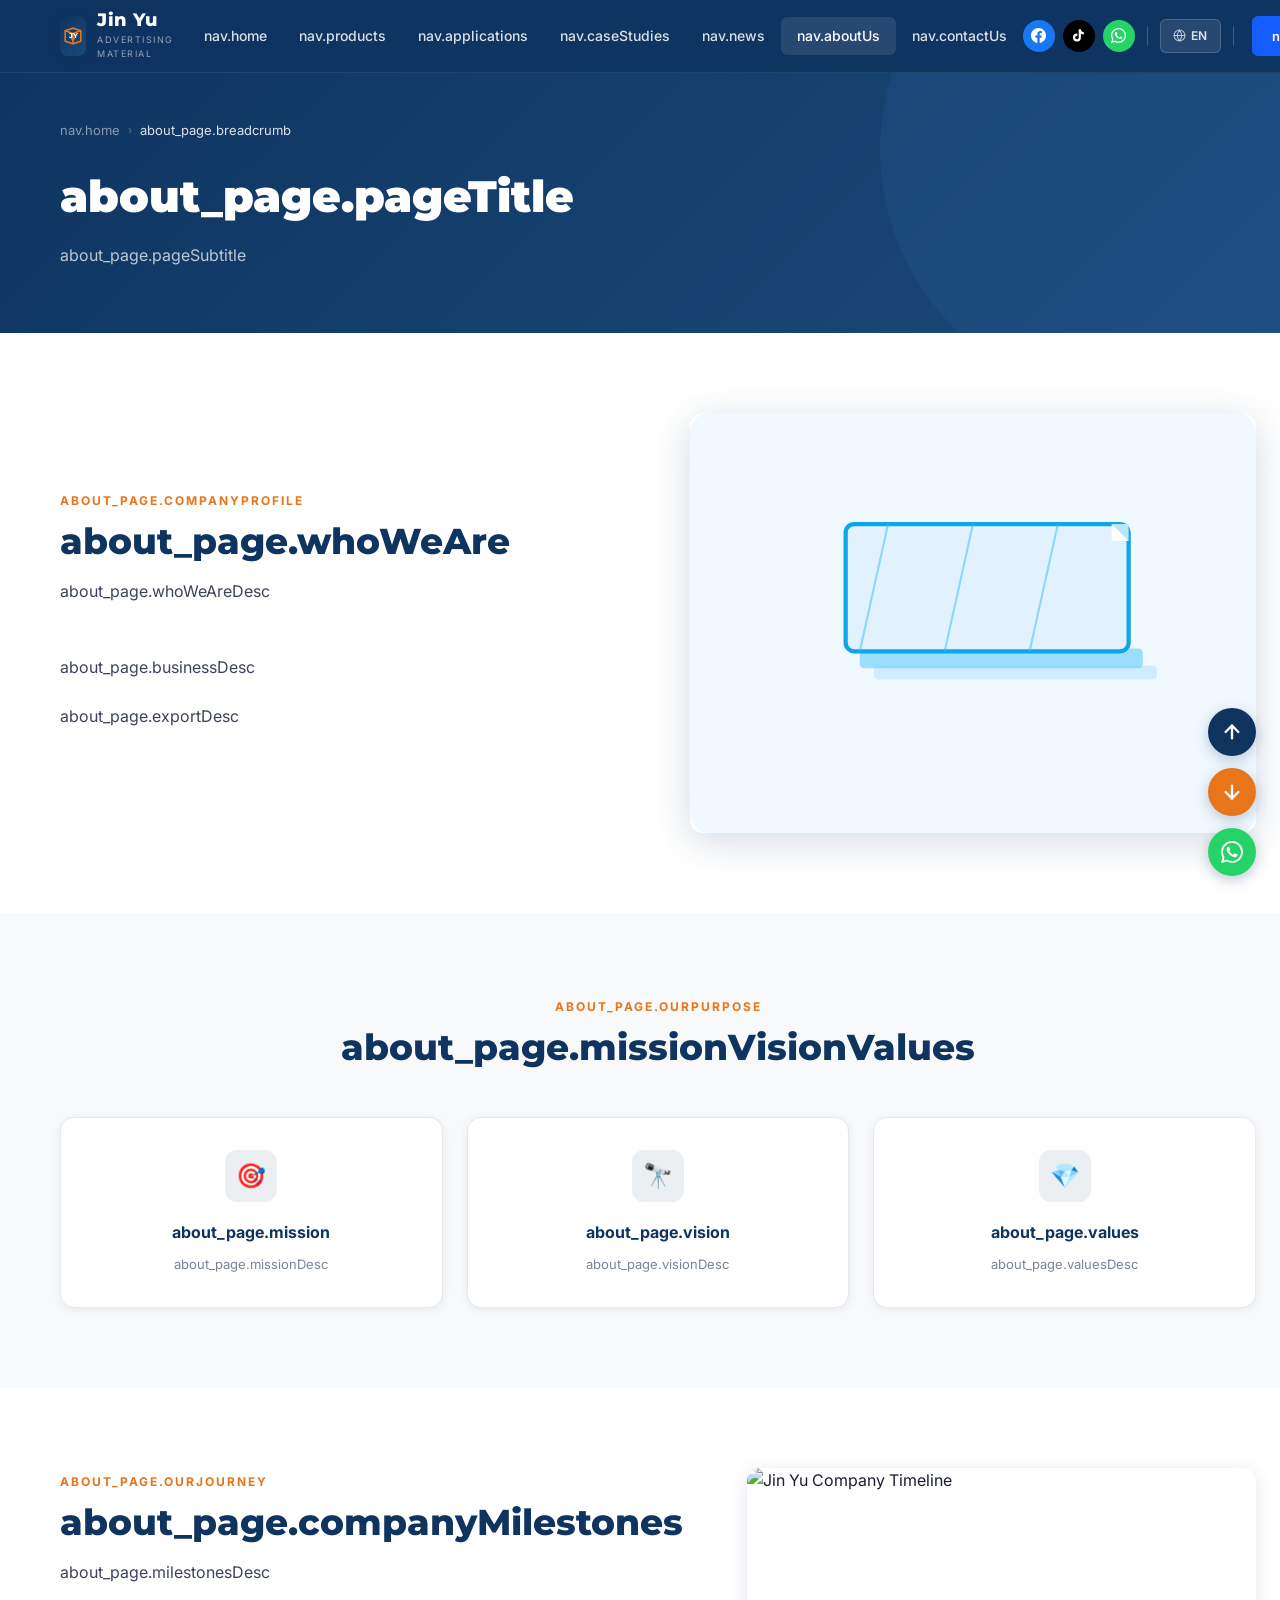
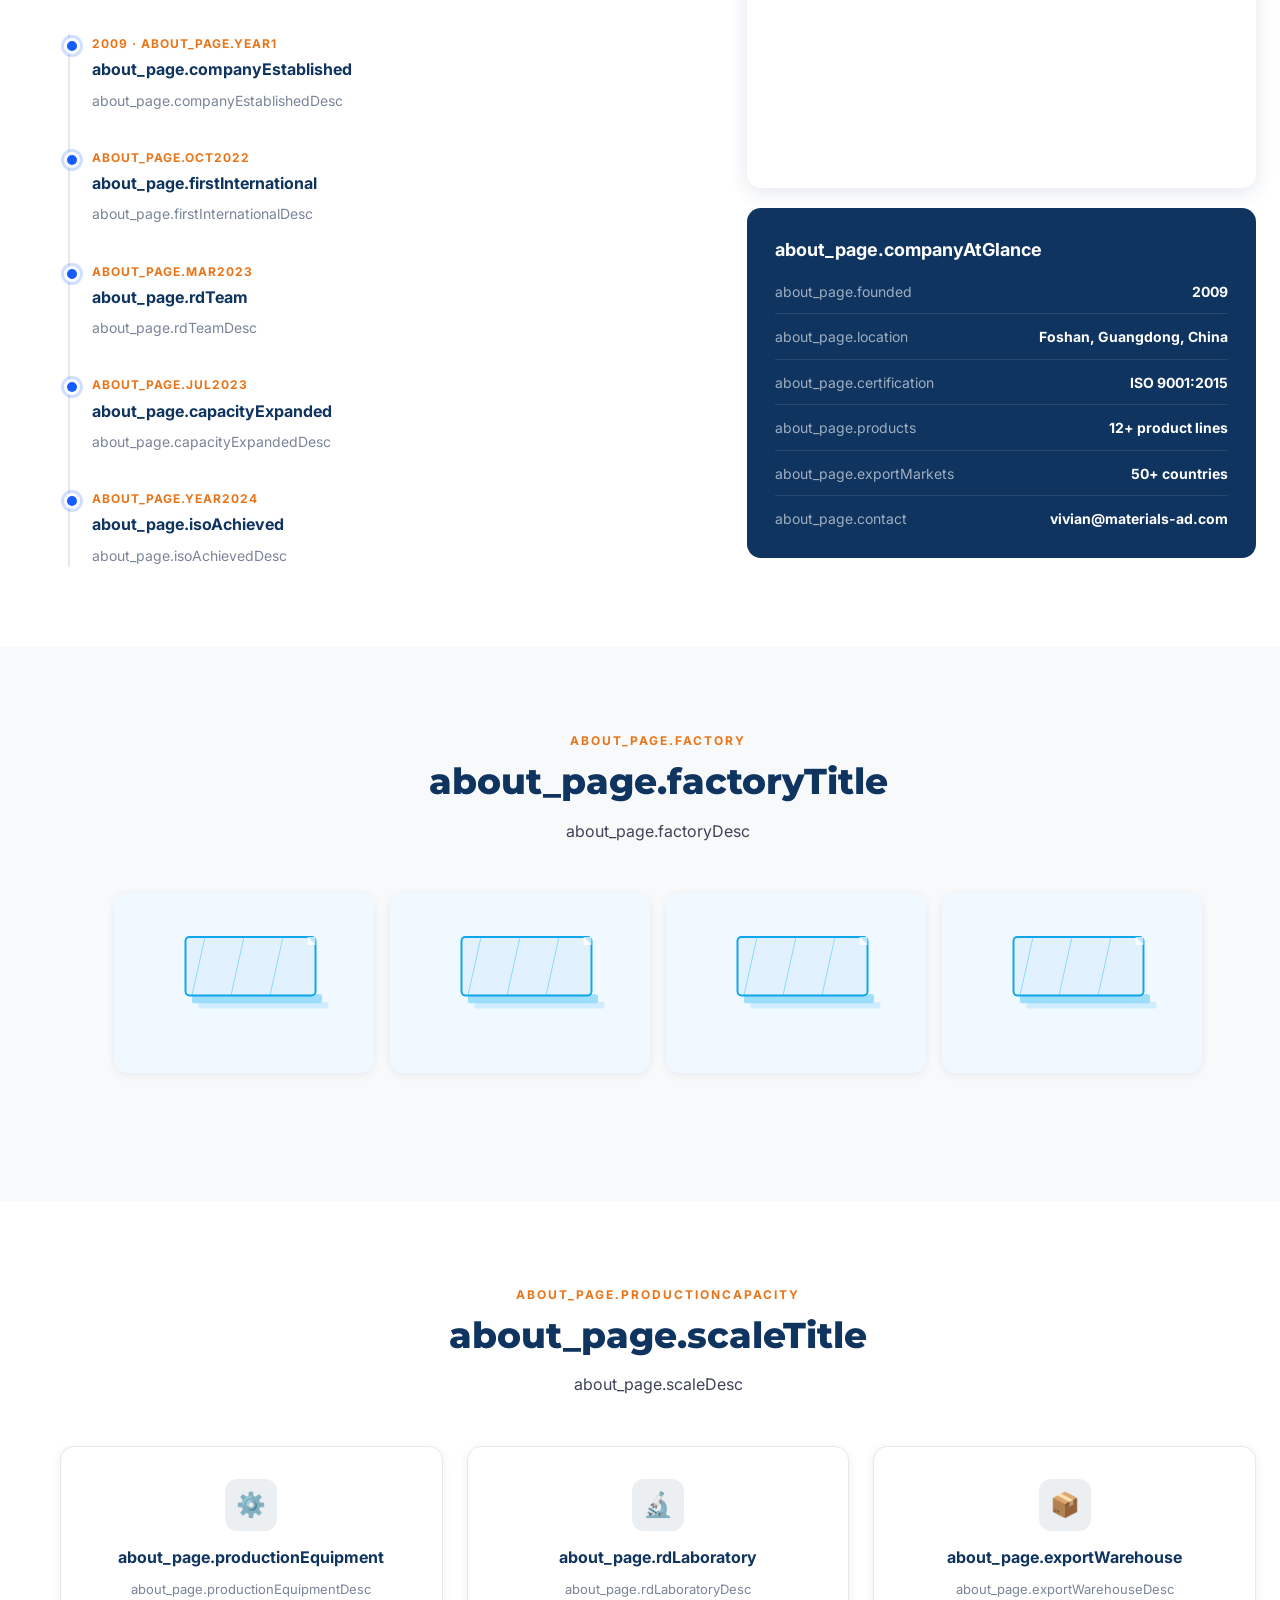
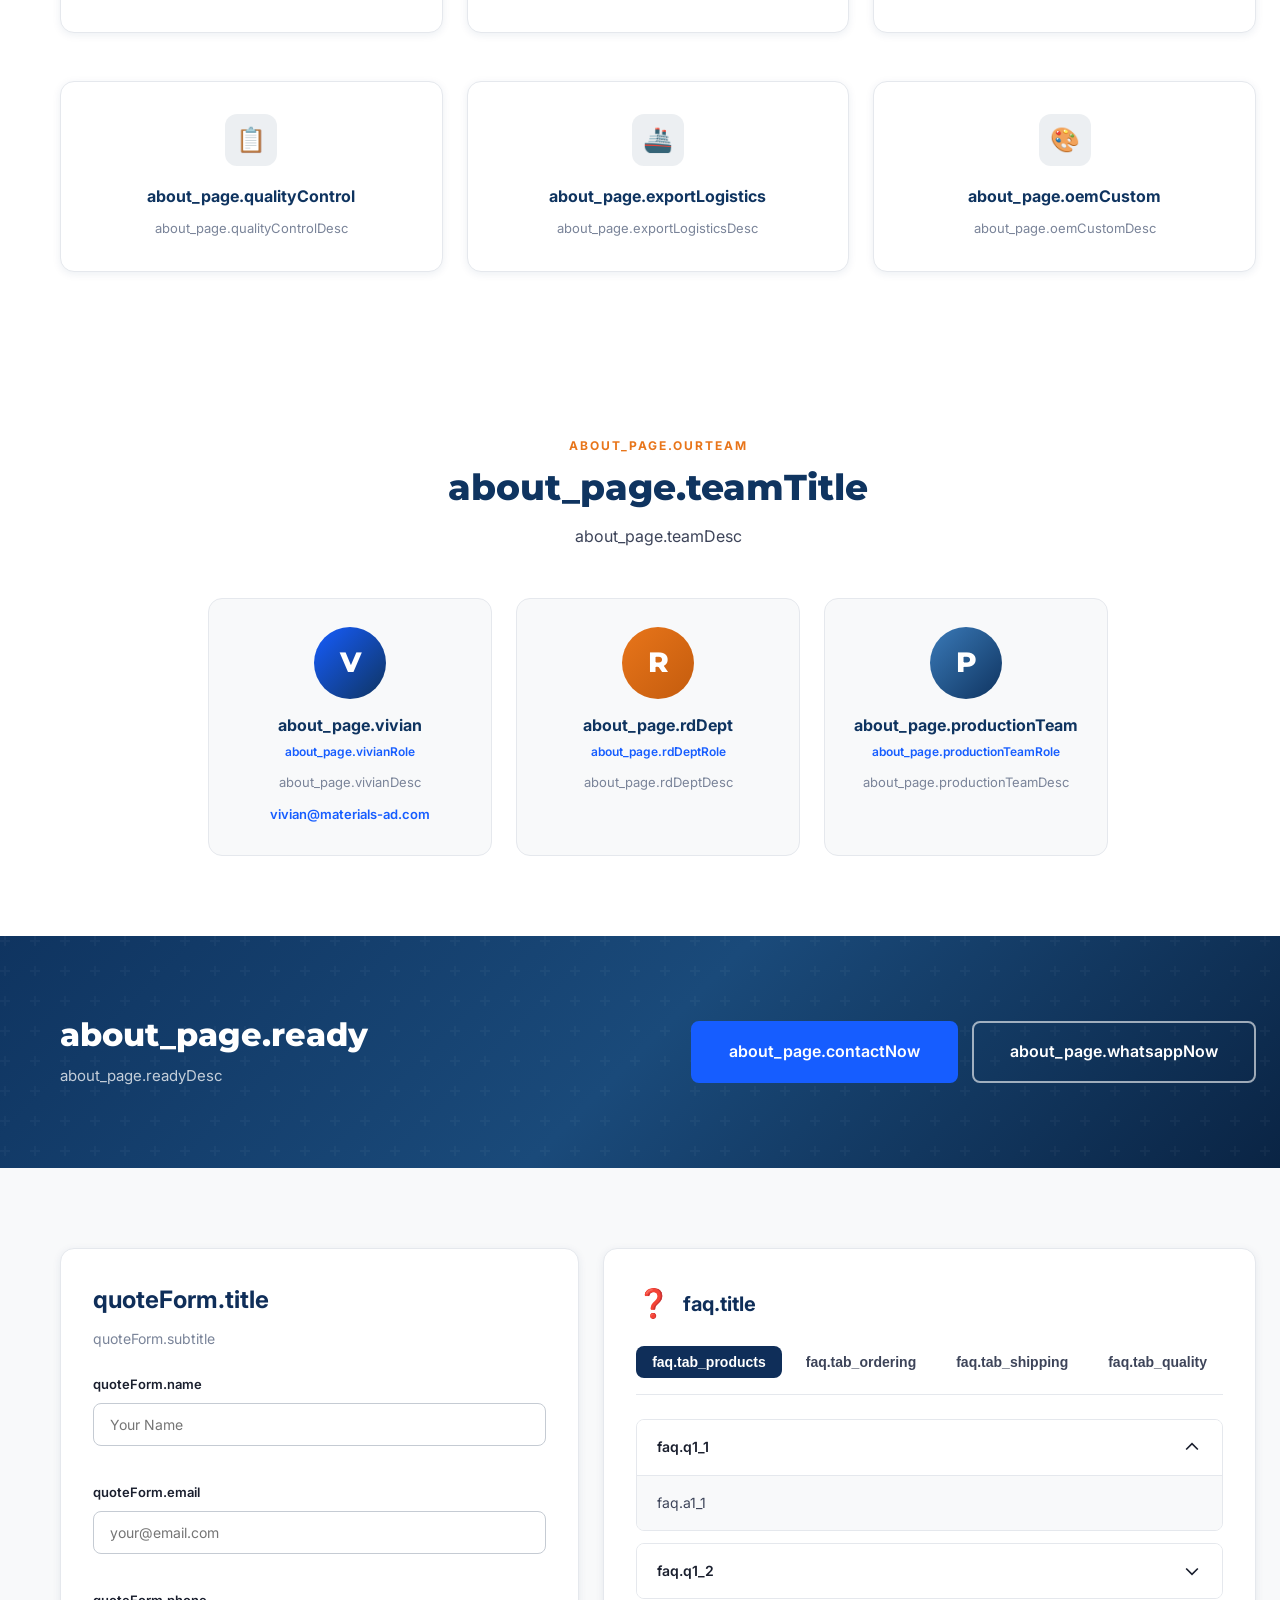
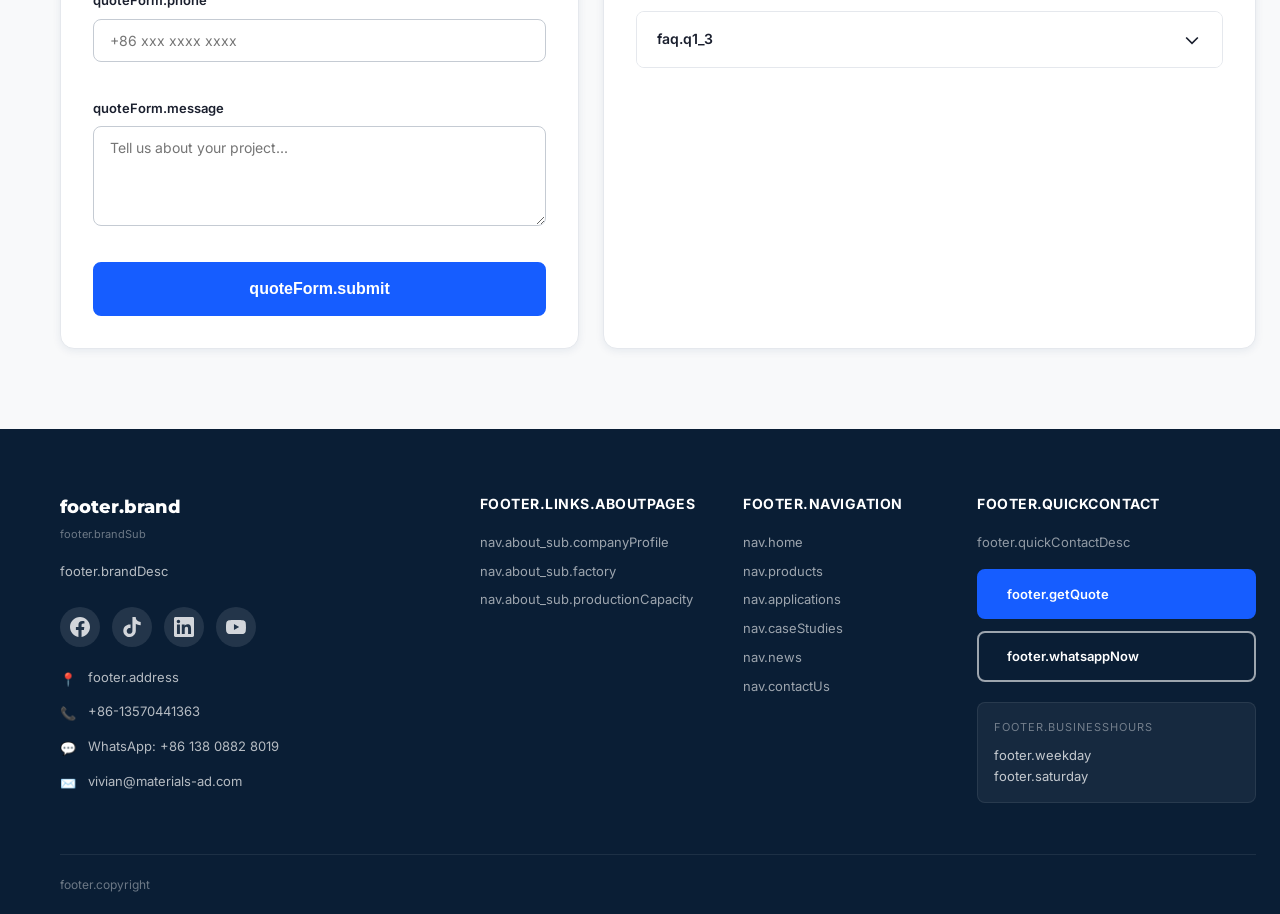
==== commit bca60e6e: "更新前端2026" ====
--- a/about.html
+++ b/about.html
@@ -49,15 +49,7 @@
             <a href="applications.html#exhibition-display" data-i18n="nav.applications_sub.exhibitionDisplay">Exhibition Display</a>
           </div>
         </li>
-        <li class="nav-item">
-          <a href="case-studies.html" class="nav-link" data-i18n="nav.caseStudies">Case Studies <svg viewBox="0 0 10 6" fill="none"><path d="M1 1l4 4 4-4" stroke="currentColor" stroke-width="1.5" stroke-linecap="round"/></svg></a>
-          <div class="dropdown">
-            <a href="case-studies.html#supermarket" data-i18n="nav.caseStudies_sub.supermarket">Supermarket Sign Project</a>
-            <a href="case-studies.html#mall-lightbox" data-i18n="nav.caseStudies_sub.mallLightbox">Mall Light Box Project</a>
-            <a href="case-studies.html#outdoor-billboard" data-i18n="nav.caseStudies_sub.outdoorBillboard">Outdoor Billboard Project</a>
-            <a href="case-studies.html#shop-sign" data-i18n="nav.caseStudies_sub.shopSign">Shop Sign Project</a>
-          </div>
-        </li>
+        <li class="nav-item"><a href="case-studies.html" class="nav-link" data-i18n="nav.caseStudies">Cases / Videos</a></li>
         <li class="nav-item">
           <a href="news.html" class="nav-link" data-i18n="nav.news">News <svg viewBox="0 0 10 6" fill="none"><path d="M1 1l4 4 4-4" stroke="currentColor" stroke-width="1.5" stroke-linecap="round"/></svg></a>
           <div class="dropdown">
@@ -249,7 +241,7 @@
       <h2 data-i18n="about_page.factoryTitle">State-of-the-Art Manufacturing Facility</h2>
       <p data-i18n="about_page.factoryDesc">Located in U+Zhigu Industrial Park, LiShui Town, Nanhai District – one of Foshan's premium industrial zones dedicated to advanced manufacturing.</p>
     </div>
-    <div id="abt-factory-grid" class="factory-gallery" style="display:flex;gap:16px;margin-bottom:48px;flex-wrap:nowrap;overflow-x:auto;">
+    <div id="abt-factory-grid" class="factory-gallery" style="display:flex;justify-content:center;gap:16px;margin-bottom:48px;flex-wrap:wrap;">
       <div class="factory-thumb" onclick="openFactoryLightbox(this)">
         <img id="abt-factory-img-0" src="/images/acrylic-sheet.svg" alt="Jin Yu Factory Exterior" style="width:260px;height:180px;object-fit:cover;border-radius:var(--radius-lg);box-shadow:var(--shadow-sm);cursor:pointer;transition:transform 0.2s;" />
       </div>
@@ -868,12 +860,30 @@
     return obj[base + '_en'] || obj[base + '_zh'] || obj[base] || '';
   }
 
-  // 异步：字段为空时调 autoTranslate
+  // 判断 pickSync 是否找到了带当前语言后缀的字段（而非 fallback 到无后缀）
+  function hasLangSuffix(obj, base, lang) {
+    if (!obj || lang === 'en') return true; // 英文不需要后缀
+    if (lang === 'zh') return !!obj[base + '_zh'];
+    if (lang === 'vi') return !!obj[base + '_vi'];
+    if (lang === 'tl') return !!(obj[base + '_tl'] || obj[base + '_fil'] || obj[base + '_ph']);
+    return false;
+  }
+
+  // 异步：字段为空或无对应语言后缀时调 autoTranslate（带缓存）
+  // 缓存层级：①内存cache → ②translations.json(i18n) → ③API翻译→回写①②
   async function pickField(obj, base, lang) {
     lang = lang || getLang();
     var v = pickSync(obj, base, lang);
-    if (v) return v;
-    if (lang === 'en' || lang === 'zh') return v; // 不翻译英/中
+    if (v && hasLangSuffix(obj, base, lang)) return v;  // 有对应语言的翻译，直接返回
+    if (lang === 'en') return v;                          // 英文不翻译
+    // 有英文值但没有目标语言翻译 → 需要翻译（含中文）
+    var enVal = obj[base] || obj[base + '_en'] || '';
+    if (!enVal) return v;                                  // 连英文都没有，不翻译
+    // 补上 cacheId（pickLang 用 obj.id 做 translations.json 缓存 key）
+    // about 数据的 milestone/team_member 没有 id，用数组索引生成唯一标识
+    if (!obj.id && obj._idx !== undefined) {
+      obj.id = 'about_' + (obj._type || 'field') + '_' + obj._idx;
+    }
     if (window.autoTranslate) return await window.autoTranslate.pickLang(obj, base, lang);
     return '';
   }
@@ -884,6 +894,7 @@
   async function renderAbout(d) {
     if (!d) return;
     _aboutData = d;
+    d.id = 'about'; // 顶层字段缓存 id
     var lang = getLang();
 
     // 公司介绍文字（异步并行）
@@ -913,8 +924,14 @@
     var loc = await pickField(d, 'location', lang);
     setText('abt-location', loc);
     setText('abt-certification', d.certification);
-    if (d.product_lines) setText('abt-product-lines', d.product_lines + ' product lines');
-    if (d.export_markets) setText('abt-export-markets', d.export_markets + ' countries');
+    if (d.product_lines) {
+      var plTexts = { zh: d.product_lines + ' 条产品线', en: d.product_lines + ' product lines', vi: d.product_lines + ' dòng sản phẩm', tl: d.product_lines + ' product lines' };
+      setText('abt-product-lines', plTexts[lang] || plTexts.en);
+    }
+    if (d.export_markets) {
+      var emTexts = { zh: d.export_markets + ' 个国家', en: d.export_markets + ' countries', vi: d.export_markets + ' quốc gia', tl: d.export_markets + ' countries' };
+      setText('abt-export-markets', emTexts[lang] || emTexts.en);
+    }
     setText('abt-contact-email', d.contact_email);
 
     // 公司主图
@@ -925,6 +942,7 @@
     // 产能区块6张卡片（异步）
     if (Array.isArray(d.capacity_cards)) {
       await Promise.all(d.capacity_cards.map(async function(card, i) {
+        card._idx = i; card._type = 'cap'; // 给 pickField 的缓存 key 用
         var titleEl = document.getElementById('cap-title-' + i);
         var descEl  = document.getElementById('cap-desc-' + i);
         if (titleEl) {
@@ -942,6 +960,7 @@
     if (Array.isArray(d.factory_images)) {
       for (var i = 0; i < d.factory_images.length; i++) {
         var img = d.factory_images[i];
+        img._idx = i; img._type = 'factory';
         if (img.url) {
           setImg('abt-factory-img-' + i, img.url);
           var el = document.getElementById('abt-factory-img-' + i);
@@ -954,7 +973,8 @@
     if (Array.isArray(d.milestones) && d.milestones.length) {
       var tlEl = document.getElementById('abt-timeline');
       if (tlEl) {
-        var msHtmls = await Promise.all(d.milestones.map(async function(m) {
+        var msHtmls = await Promise.all(d.milestones.map(async function(m, idx) {
+          m._idx = idx; m._type = 'ms'; // 给 pickField 的缓存 key 用
           var year  = await pickField(m, 'year', lang);
           var title = await pickField(m, 'title', lang);
           var desc  = await pickField(m, 'desc', lang);
@@ -997,7 +1017,8 @@
         var visibleMembers = d.team_members.filter(function(m) {
           return m.visible !== false;
         });
-        var teamHtmls = await Promise.all(visibleMembers.map(async function(m) {
+        var teamHtmls = await Promise.all(visibleMembers.map(async function(m, idx) {
+          m._idx = idx; m._type = 'team'; // 给 pickField 的缓存 key 用
           var name = await pickField(m, 'name', lang);
           var role = await pickField(m, 'role', lang);
           var desc = await pickField(m, 'desc', lang);
--- a/styles.css
+++ b/styles.css
@@ -800,24 +800,83 @@
 .grid-3 { display: grid; grid-template-columns: repeat(3, 1fr); gap: 24px; }
 .grid-4 { display: grid; grid-template-columns: repeat(4, 1fr); gap: 24px; }
 
-/* ---------- Product Card ---------- */
-.product-card { cursor: pointer; }
+/* ---------- Product Card (Home) ---------- */
+/* 参照产品页 product-card-new 风格：白底+边框+正方形图片区 */
+.product-card {
+  cursor: pointer;
+  background: #fff;
+  border: 1px solid var(--gray-200);
+  border-radius: 12px;
+  overflow: hidden;
+  transition: box-shadow 0.22s, transform 0.22s, border-color 0.22s;
+}
+.product-card:hover {
+  box-shadow: 0 8px 32px rgba(37,99,235,.12);
+  transform: translateY(-4px);
+  border-color: var(--primary);
+}
 .product-card .card-img {
-  height: 220px;
-  background: linear-gradient(135deg, #f0f4ff 0%, #e8f0fe 100%);
+  aspect-ratio: 1 / 1;
+  background: var(--gray-100);
   display: flex;
   align-items: center;
   justify-content: center;
   overflow: hidden;
+  position: relative;
 }
 .product-card .card-img img {
   width: 100%;
   height: 100%;
   object-fit: contain;
-  padding: 16px;
   transition: transform 0.4s ease;
 }
 .product-card:hover .card-img img { transform: scale(1.06); }
+
+/* 占位图（无图片时显示）— 参照产品页灰色风格 */
+.product-card .card-placeholder {
+  display: flex;
+  flex-direction: column;
+  align-items: center;
+  justify-content: center;
+  gap: 12px;
+  width: 100%;
+  height: 100%;
+  color: #aaa;
+}
+.product-card .card-placeholder svg { opacity: 0.5; }
+.product-card .card-placeholder span {
+  font-size: 11px;
+  font-weight: 600;
+  letter-spacing: 0.5px;
+  text-transform: uppercase;
+}
+
+/* 产品卡片文字区域 */
+.product-card .card-body {
+  padding: 16px 18px 18px;
+  text-align: center;
+}
+.product-card .card-body .card-tag {
+  font-size: 11px;
+  font-weight: 600;
+  letter-spacing: 0.8px;
+  text-transform: uppercase;
+  margin-bottom: 8px;
+}
+.product-card .card-body h3 {
+  font-size: 15px !important;
+  font-weight: 700 !important;
+  line-height: 1.4 !important;
+  margin: 0 !important;
+  color: var(--gray-900);
+  word-wrap: break-word;
+  overflow-wrap: break-word;
+  /* 支持多语言长文本：限制最多2行 */
+  display: -webkit-box;
+  -webkit-line-clamp: 2;
+  -webkit-box-orient: vertical;
+  overflow: hidden;
+}
 .product-card .specs {
   display: flex;
   flex-wrap: wrap;
@@ -1400,7 +1459,7 @@
   .nav-cta { display: none; }
   .hero-stats { gap: 24px; }
   .hero-stat .num { font-size: 22px; }
-  .grid-2, .grid-3 { grid-template-columns: 1fr; }
+  .grid-2, .grid-3, .grid-4 { grid-template-columns: 1fr; }
   .cta-content { flex-direction: column; }
   .footer-grid { grid-template-columns: 1fr; gap: 32px; }
   .stats-grid { grid-template-columns: repeat(2, 1fr); }
